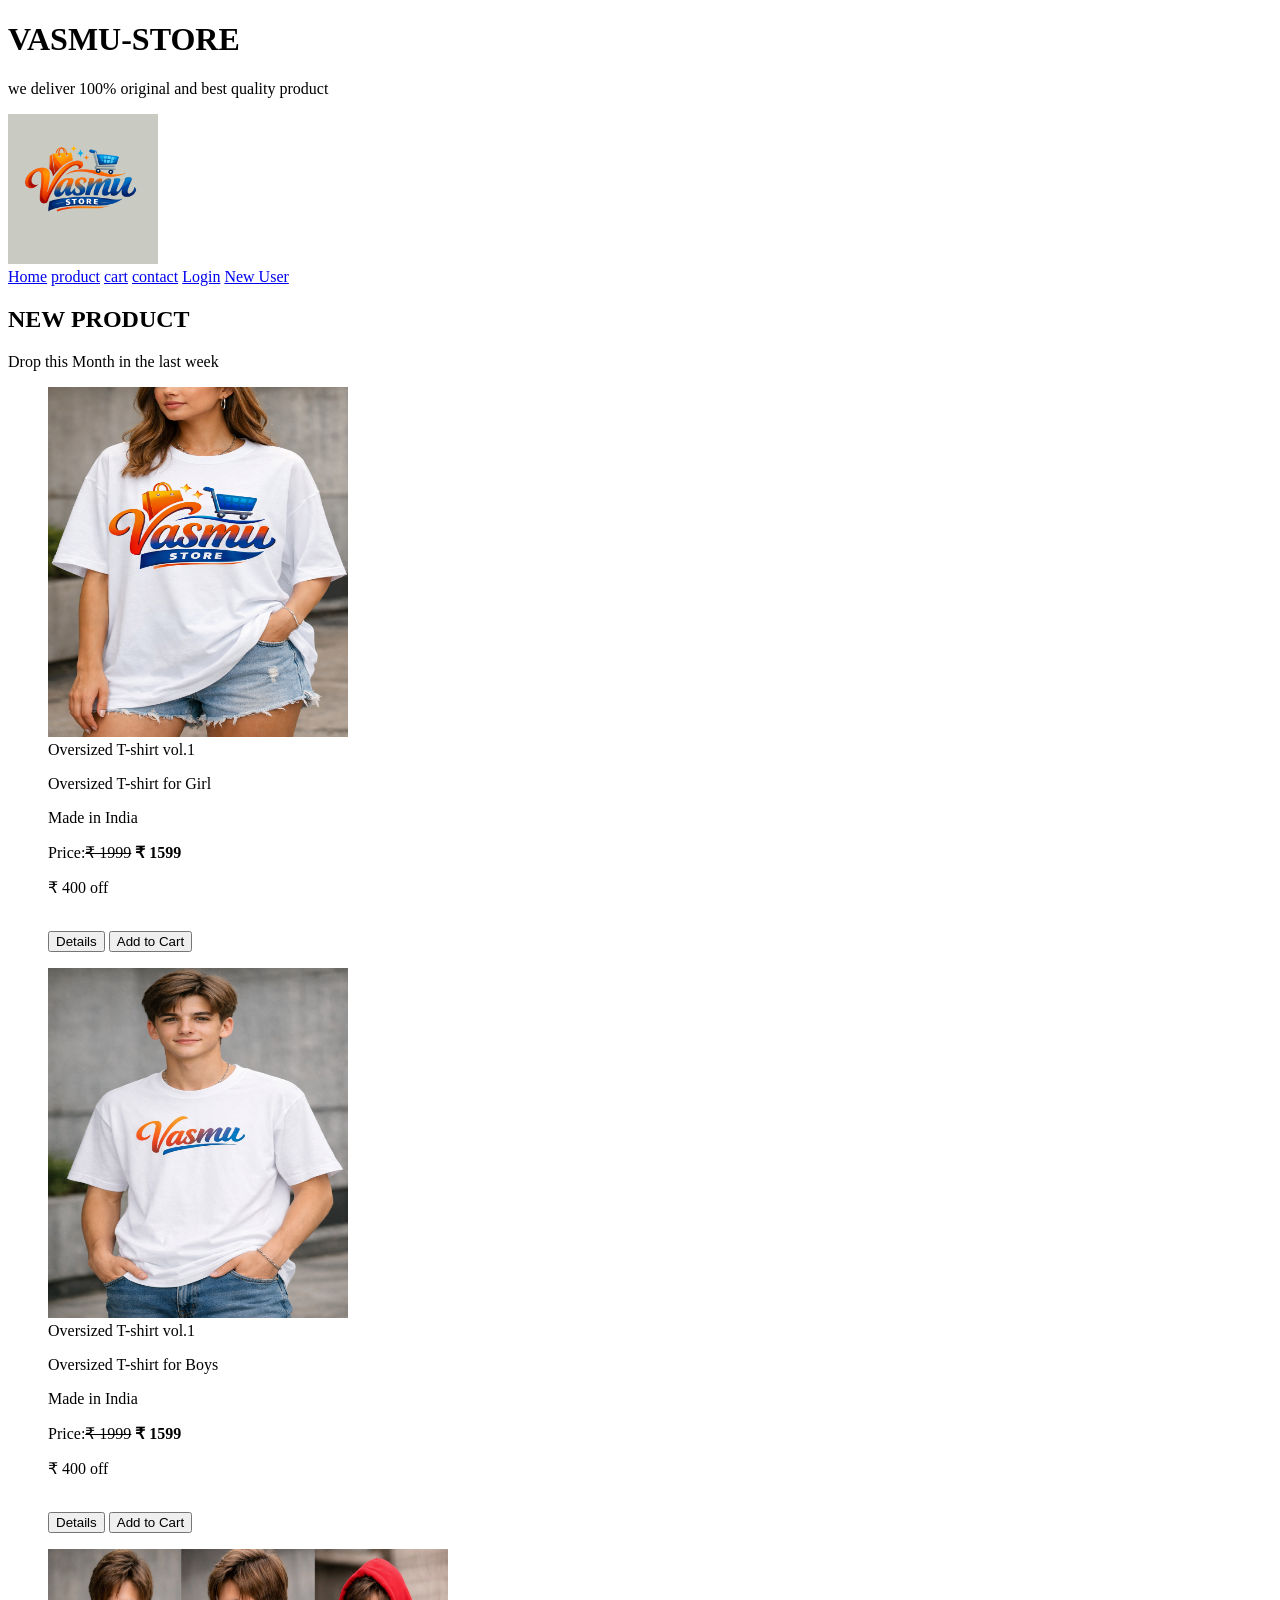
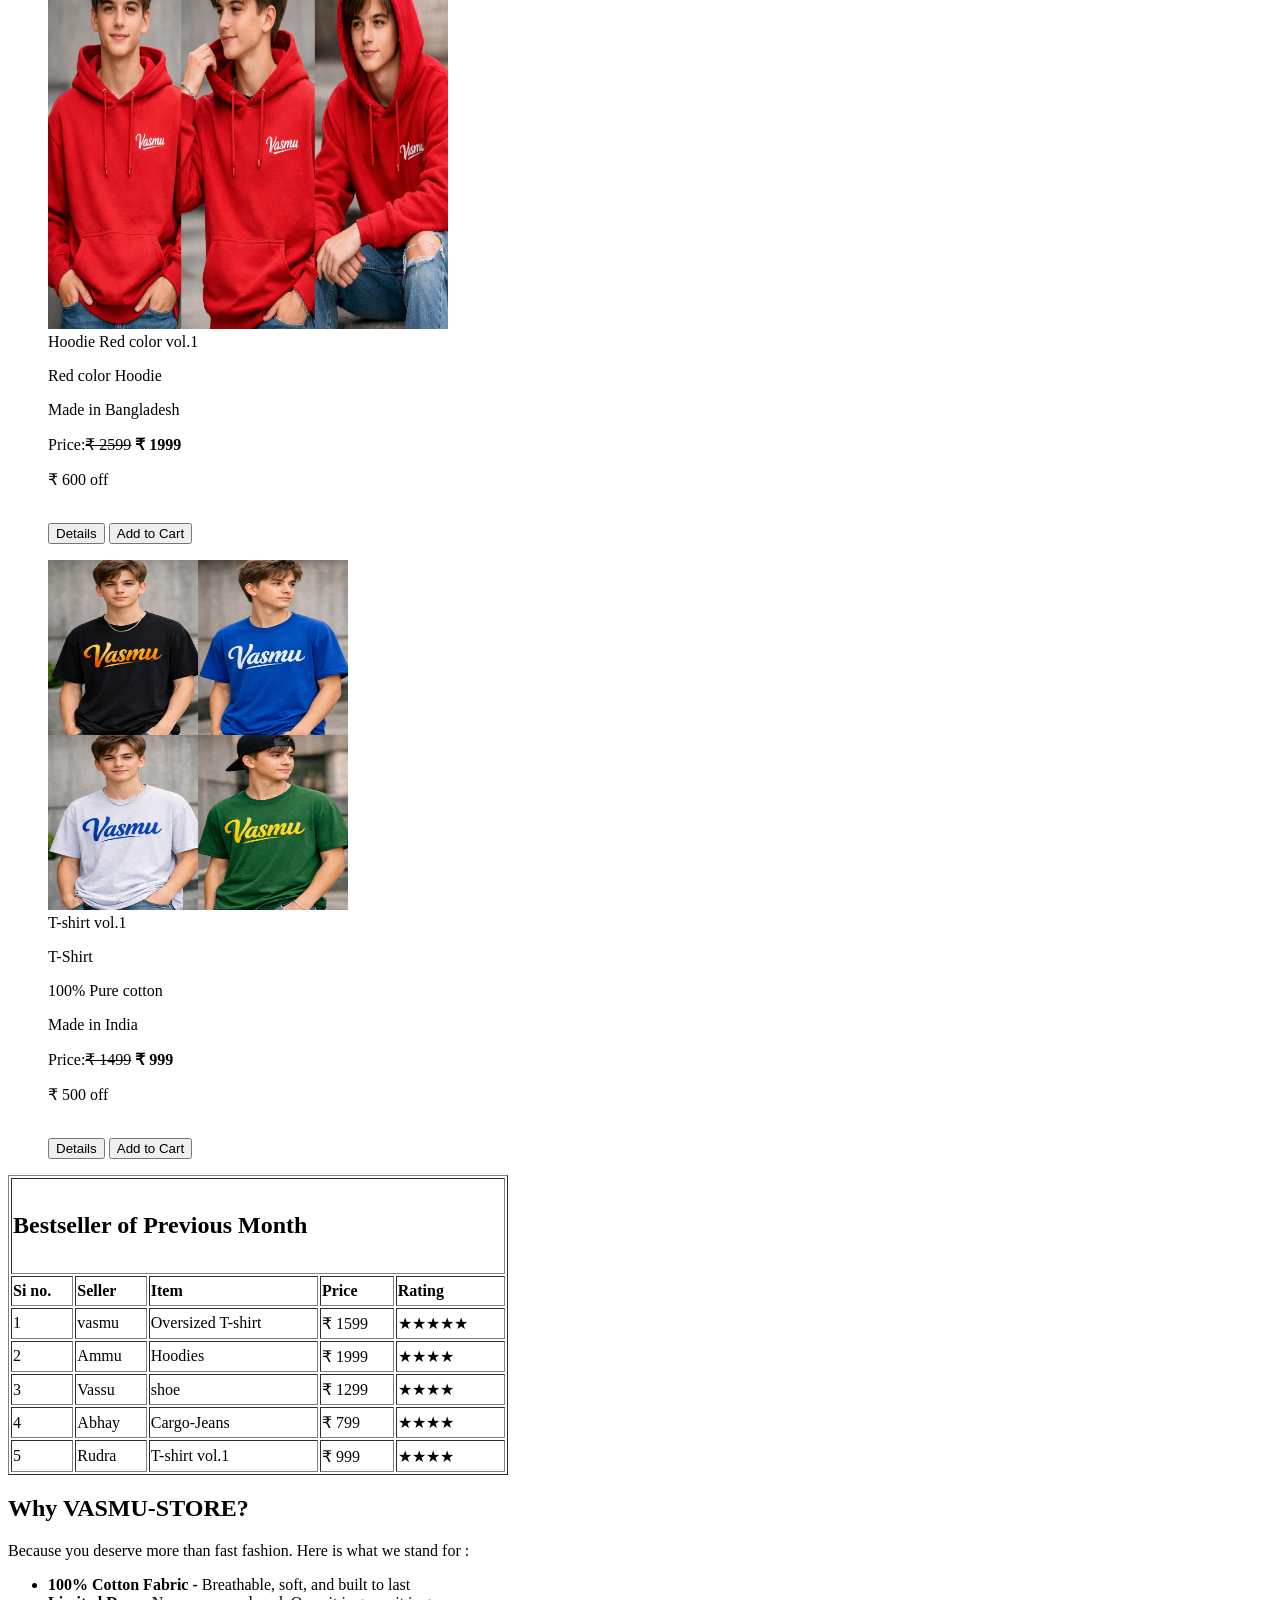
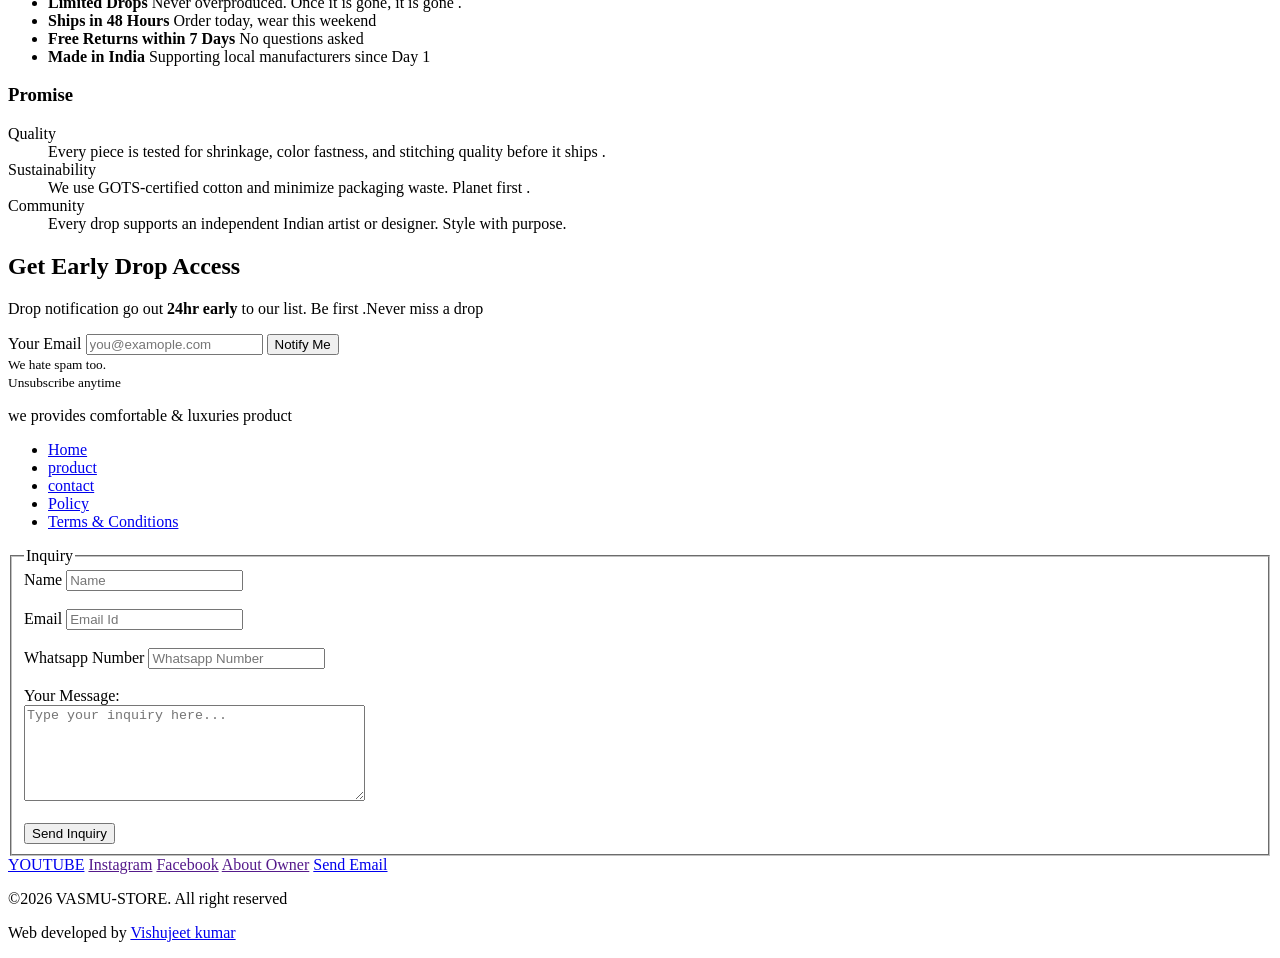
==== index.html @ ea64dfce "updated" ====
<!DOCTYPE html>
<html lang="en">

<head>
    <meta charset="UTF-8">
    <meta name="viewport" content="width=device-width, initial-scale=1.0">
    <title>VASMU-STORE </title>
</head>

<body>

    <!--------Header---------->


    <header>

        <h1>VASMU-STORE</h1>
        <p>we deliver 100% original and best quality product</p>
        <img src="image/logo.png" style="width: 150xp; height: 150px; background-color: rgb(201, 203, 195);">
        <div>

            <!----navigation---->
            <nav>
                <a href="#home">Home</a>
                <a href="#product">product</a>
                <a href="cart.html">cart</a>
                <a href="contactUs.html">contact</a>
                <a href="login.html">Login</a>
                <a href="create-account.html">New User</a>

            </nav>
        </div>


    </header>

    <!---------main content-------->

    <main id="product">
        <section>
            <h2>
                NEW PRODUCT
            </h2>
            <p>Drop this Month in the last week</p>

            <!------product1--------->
            <article>
                <figure>
                    <img src="image/Oversized T-shirt for Girl.png" style="width: 300px; height: 350px;"
                        alt="Oversized T-shirt for Girl">
                    <figcaption> Oversized T-shirt vol.1 </figcaption>
                    <p>Oversized T-shirt for Girl</p>
                    <p>Made in India</p>
                    <p>Price:<del>&#8377 1999</del> <strong>&#8377 1599</strong> </p>
                    <p>&#8377 400 off</p>
                    <br>
                    <a href="product.html"><button> Details</button></a>
                    <button>Add to Cart</button>
                </figure>
            </article>

            <!------product2--------->

            <article>
                <figure>
                    <img src="image/Oversized T-shirt Boys.png" style="width: 300px; height: 350px;"
                        alt="Oversized T-shirt for Boy">
                    <figcaption> Oversized T-shirt vol.1 </figcaption>
                    <p>Oversized T-shirt for Boys</p>
                    <p>Made in India</p>
                    <p>Price:<del>&#8377 1999</del> <strong>&#8377 1599</strong> </p>
                    <p>&#8377 400 off</p>
                    <br>
                    <a href="product2.html"><button> Details</button></a>
                    <button>Add to Cart</button>
                </figure>
            </article>

            <!------product3--------->
            <article>
                <figure>
                    <img src="image/Red color hoodie.png" style="width: 400px; height: 380px;" alt="Red color Hoodie">
                    <figcaption> Hoodie Red color vol.1 </figcaption>
                    <p>Red color Hoodie </p>
                    <p>Made in Bangladesh</p>
                    <p>Price:<del>&#8377 2599</del> <strong>&#8377 1999</strong> </p>
                    <p>&#8377 600 off</p>
                    <br>
                    <a href="product3.html"><button> Details</button></a>
                    <button>Add to Cart</button>
                </figure>
            </article>

            <!------product4--------->
            <article>
                <figure>
                    <img src="image/T-shirt.png" style="width: 300px; height: 350px;"
                        alt="T-shirt for bouys in multi colors">
                    <figcaption> T-shirt vol.1 </figcaption>
                    <p>T-Shirt</p>
                    <p>100% Pure cotton</p>
                    <p>Made in India</p>

                    <p>Price:<del>&#8377 1499</del> <strong>&#8377 999</strong> </p>
                    <p>&#8377 500 off</p>
                    <br>
                    <a href="product4.html"><button> Details</button></a>
                    <button>Add to Cart</button>
                </figure>
            </article>

        </section>
        <!--------Bestseller------------>
        <section>
            <style>
                BORDER {
                    border: 2px solid rgb(181, 3, 3);
                }

                BORDER-COLOR {
                    border: 2px solid red;
                }

                BORDER-WIDTH {
                    border: 5px solid black;
                }

                BORDER-STYLE {
                    border: 5px dotted black;
                }

                BORDER-RADIUS {
                    border-radius: 10px;
                }

                BORDER-TOP {
                    border-top: 5px solid rgb(157, 29, 29);
                }

                BORDER-BOTTOM {
                    border-bottom: 5px solid rgb(157, 29, 29);
                }

                BORDER-LEFT {
                    border-left: 5px solid rgb(157, 29, 29);
                }

                BORDER-RIGHT {
                    border-right: 5px solid rgb(157, 29, 29);
                }

                BORDER-COLLAPSE {
                    border-collapse: collapse;
                }

                border-spacing {
                    border-spacing: 10px;
                }
            </style>
            <table BORDER="1" COLOR="BLUE" WIDTH="500" HEIGHT="300" BORDER-COLLAPSE="collapse">

                <tr>
                    <td colspan="5">
                        <h2>Bestseller of Previous Month</h2>
                    </td>
                </tr>
                <tr style=" font-weight: bolder;">
                    <td>Si no.</td>
                    <td>Seller</td>
                    <td>Item</td>
                    <td>Price</td>
                    <td>Rating</td>
                </tr>
                <tr>
                    <td>1</td>
                    <td>vasmu</td>
                    <td>Oversized T-shirt</td>
                    <td>&#8377 1599</td>
                    <td>&#9733&#9733&#9733&#9733&#9733</td>
                </tr>
                <tr>
                    <td>2</td>
                    <td>Ammu</td>
                    <td>Hoodies</td>
                    <td>&#8377 1999</td>
                    <td>&#9733&#9733&#9733&#9733</td>
                </tr>
                <tr>
                    <td>3</td>
                    <td>Vassu</td>
                    <td>shoe</td>
                    <td>&#8377 1299</td>
                    <td>&#9733&#9733&#9733&#9733</td>
                </tr>
                <tr>
                    <td>4</td>
                    <td>Abhay</td>
                    <td>Cargo-Jeans</td>
                    <td>&#8377 799</td>
                    <td>&#9733&#9733&#9733&#9733</td>
                </tr>
                <tr>
                    <td>5</td>
                    <td>Rudra</td>
                    <td>T-shirt vol.1</td>
                    <td>&#8377 999</td>
                    <td>&#9733&#9733&#9733&#9733</td>
                </tr>
            </table>

        </section>

        <!-------why vasmu store------->

        <section>
            <h2>Why VASMU-STORE?</h2>
            <p>Because you deserve more than fast fashion. Here is what we stand for :</p>
            <ul>
                <li><strong>100% Cotton Fabric - </strong> Breathable, soft, and built to last</li>
                <li><strong>Limited Drops </strong> Never overproduced. Once it is gone, it is gone .</li>
                <li><strong>Ships in 48 Hours </strong> Order today, wear this weekend</li>
                <li><strong>Free Returns within 7 Days </strong> No questions asked</li>
                <li><strong>Made in India </strong> Supporting local manufacturers since Day 1</li>
            </ul>


        </section>

        <!--------promise-------->

        <section>
            <H3>Promise</H3>
            <dl>

                <dt>Quality</dt>
                <dd>Every piece is tested for shrinkage, color fastness, and stitching quality before it ships .</dd>

                <dt>Sustainability</dt>
                <dd>We use GOTS-certified cotton and minimize packaging waste. Planet first .</dd>

                <dt>Community</dt>
                <dd>Every drop supports an independent Indian artist or designer. Style with purpose.</dd>
            </dl>
        </section>

        <!-------Early DROp Access------->

        <section>
            <h2>Get Early Drop Access</h2>
            <p>Drop notification go out <strong>24hr early </strong> to our list. Be first .Never miss a drop</p>
            <form>
                <label for="email">Your Email</label>
                <input type="email" id="email" placeholder="you@examople.com">
                <button>Notify Me</button>
                <br>
                <small>We hate spam too.</small>
                <br>
                <small>Unsubscribe anytime</small>
                <p>
                    we provides comfortable & luxuries product
                </p>
            </form>
        </section>

    </main>

    <!-------Footer--------->


    <footer>

        <ul>
            <li><a href="#home">Home</li>
            <li><a href="#product">product</li>
            <li><a href="contactUs.html">contact</li>
            <li><a href="policy.html"> Policy</a></li>
            <li><a href="Terms&Conditions.html"> Terms & Conditions </a></li>
        </ul>

        <!--------inqury---------->
        <form id="contact">
            <fieldset>
                <legend>Inquiry</legend>
                <!-----Name------>
                <label for="Name">Name</label>
                <input type="text" id="Name" placeholder="Name">
                <br>
                <br>
                <!--------Email------>
                <label for="email">Email</label>
                <input type="email" id="email" placeholder="Email Id">
                <br><br>
                <!------whatsapp-Number------>
                <label for="number">Whatsapp Number</label>
                <input type="number" id="number" placeholder="Whatsapp Number">
                <br><br>
                <!-- Message field -->
                <label for="message">Your Message:</label><br>
                <textarea id="message" name="message" rows="6" cols="40" placeholder="Type your inquiry here..."
                    required></textarea><br><br>

                <!-- Submit button -->
                <button type="submit">Send Inquiry</button>
            </fieldset>
        </form>

        <!--------Contact---------->
        <nav>

            <a href="https://www.youtube.com/@vishutube">YOUTUBE</a>
            <a href="">Instagram</a>
            <a href="">Facebook</a>
            <a href="">About Owner</a>
            <a href="vishujeetkumar@proton.me">Send Email</a>
        </nav>
        <p>&copy;2026 VASMU-STORE. All right reserved</p>
        <p>Web developed by <a href="https://www.vishujeetkumar.free.nf">Vishujeet kumar</a></p>

    </footer>
    </footer>


</body>

</html>
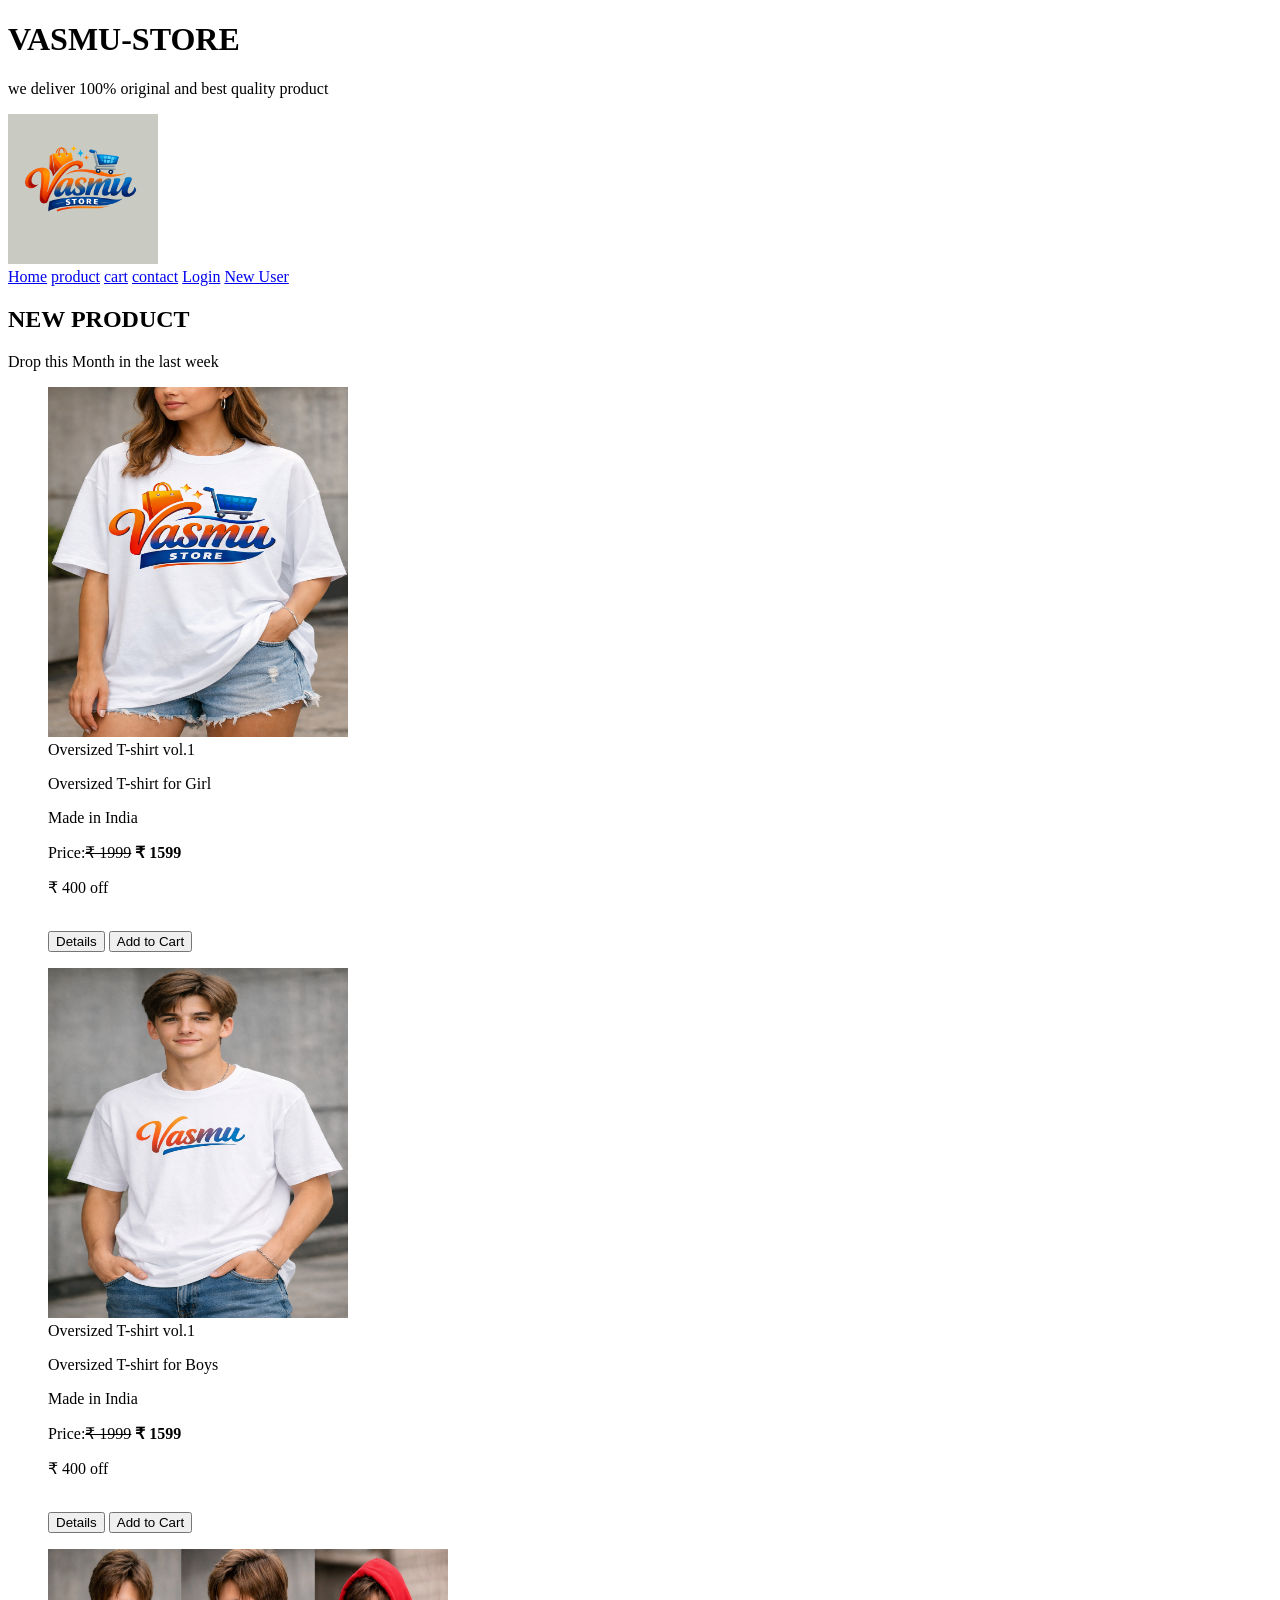
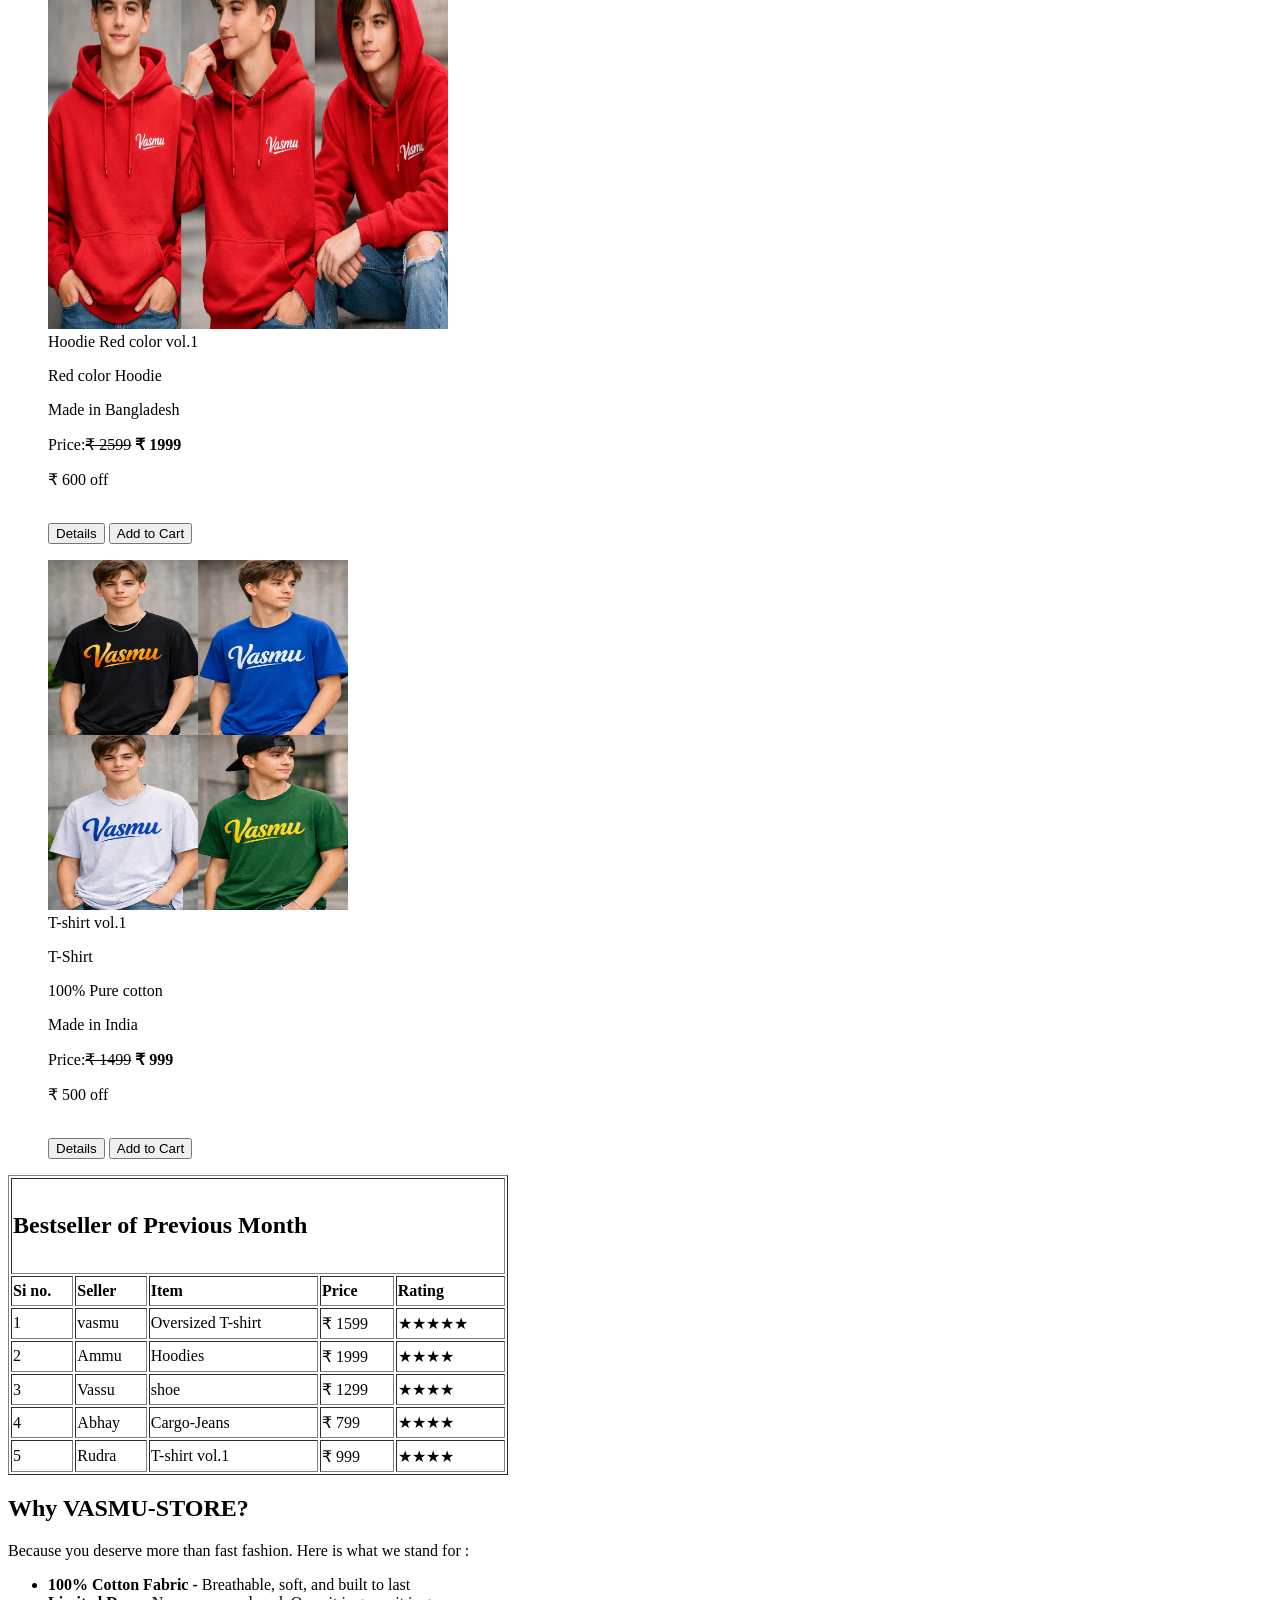
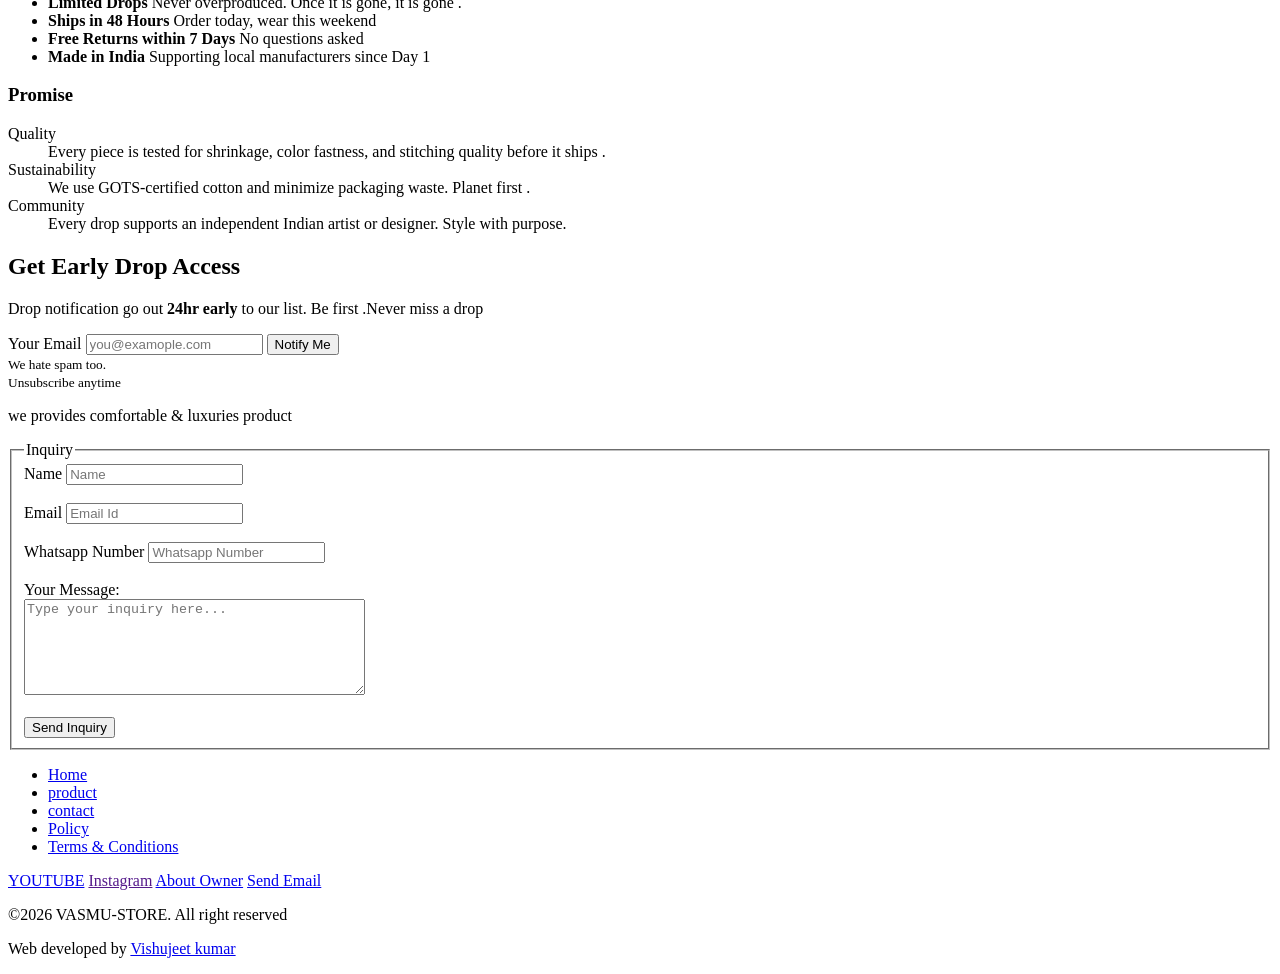
==== commit 8854ac11: "Add files via upload" ====
--- a/index.html
+++ b/index.html
@@ -5,6 +5,8 @@
     <meta charset="UTF-8">
     <meta name="viewport" content="width=device-width, initial-scale=1.0">
     <title>VASMU-STORE </title>
+       <link rel="icon" href="image/icon.png" type="image/png">
+
 </head>
 
 <body>
@@ -15,7 +17,7 @@
     <header>
 
         <h1>VASMU-STORE</h1>
-        <p>we deliver 100% original and best quality product</p>
+        <p class="sub">we deliver 100% original and best quality product</p>
         <img src="image/logo.png" style="width: 150xp; height: 150px; background-color: rgb(201, 203, 195);">
         <div>
 
@@ -33,7 +35,7 @@
 
 
     </header>
-
+<link rel="stylesheet" href="style.css">
     <!---------main content-------->
 
     <main id="product">
@@ -269,14 +271,7 @@
 
     <footer>
 
-        <ul>
-            <li><a href="#home">Home</li>
-            <li><a href="#product">product</li>
-            <li><a href="contactUs.html">contact</li>
-            <li><a href="policy.html"> Policy</a></li>
-            <li><a href="Terms&Conditions.html"> Terms & Conditions </a></li>
-        </ul>
-
+       
         <!--------inqury---------->
         <form id="contact">
             <fieldset>
@@ -305,14 +300,24 @@
         </form>
 
         <!--------Contact---------->
+         <ul>
+            <li><a href="#home">Home</li>
+            <li><a href="#product">product</li>
+            <li><a href="contactUs.html">contact</li>
+            <li><a href="policy.html"> Policy</a></li>
+            <li><a href="Terms&Conditions.html"> Terms & Conditions </a></li>
+        </ul>
+
+
         <nav>
 
             <a href="https://www.youtube.com/@vishutube">YOUTUBE</a>
             <a href="">Instagram</a>
-            <a href="">Facebook</a>
-            <a href="">About Owner</a>
+            <a href="href="">About Owner</a>
             <a href="vishujeetkumar@proton.me">Send Email</a>
         </nav>
+
+        
         <p>&copy;2026 VASMU-STORE. All right reserved</p>
         <p>Web developed by <a href="https://www.vishujeetkumar.free.nf">Vishujeet kumar</a></p>
 
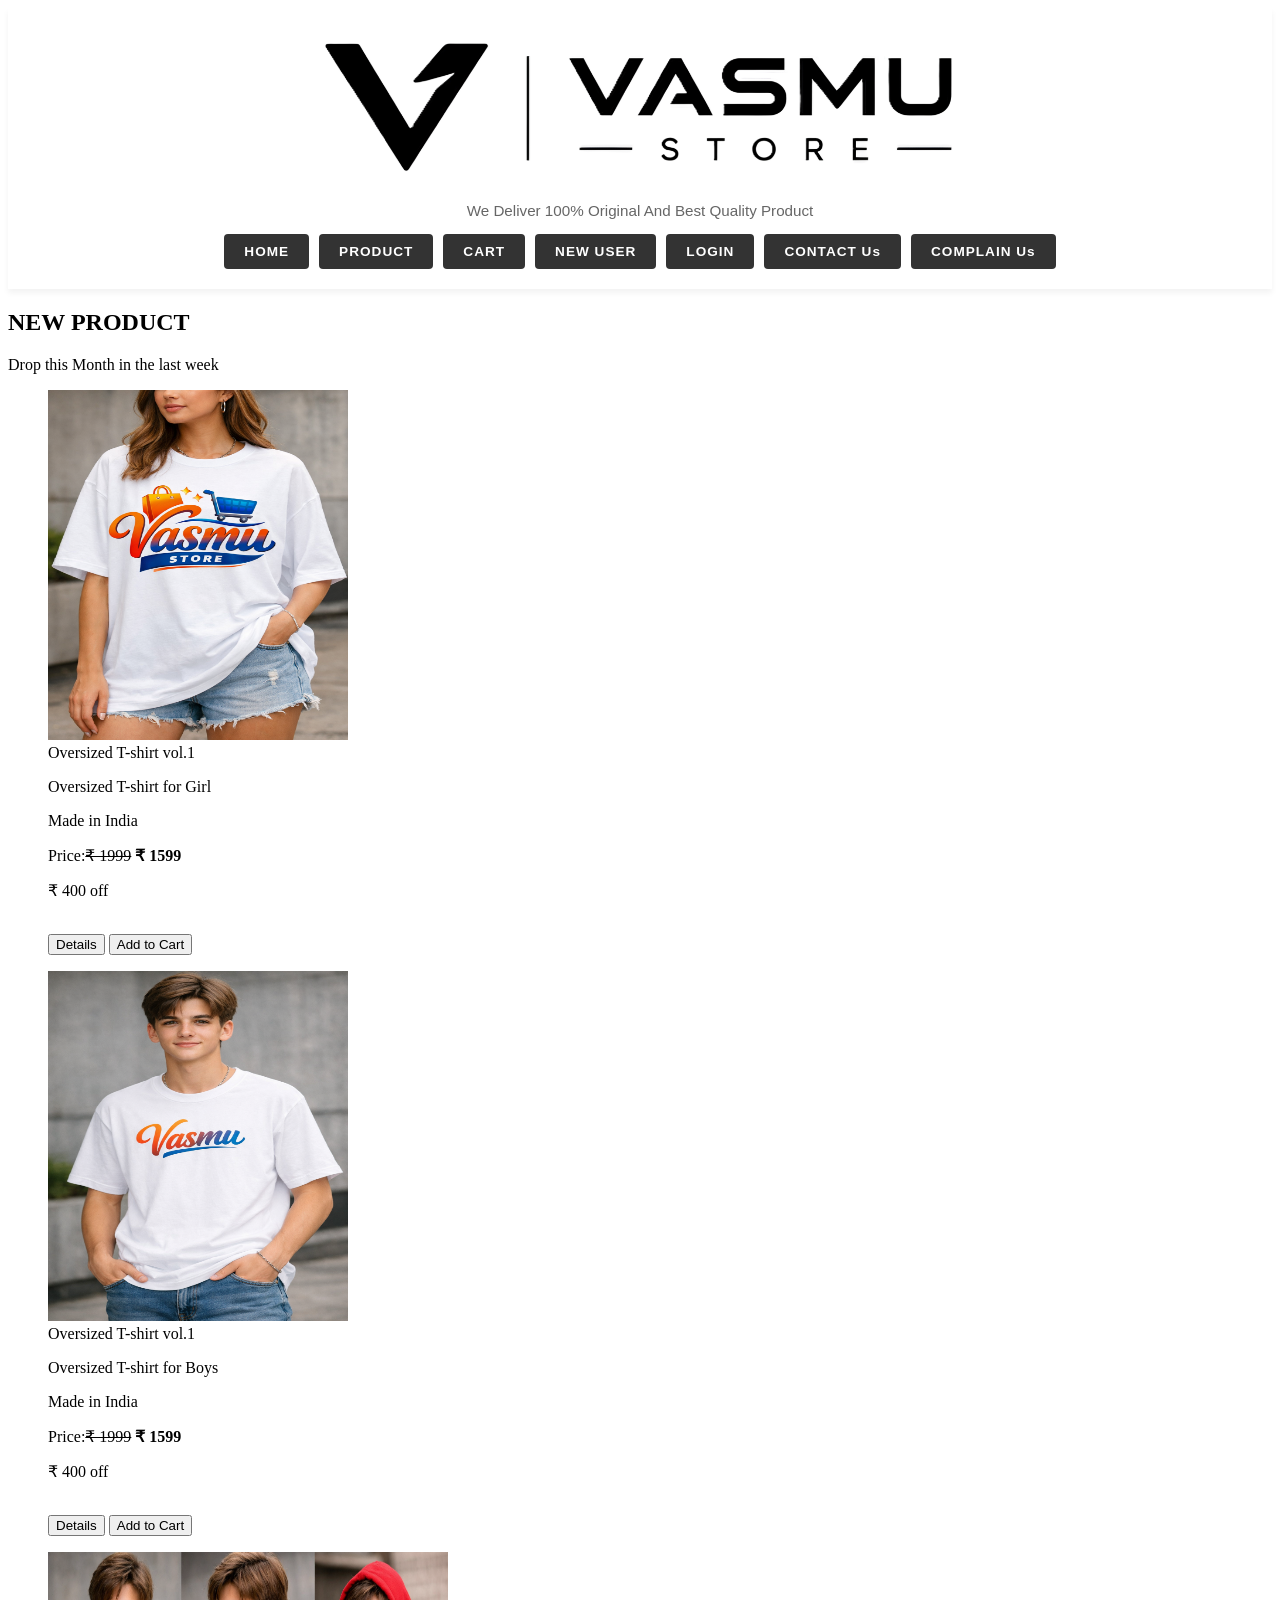
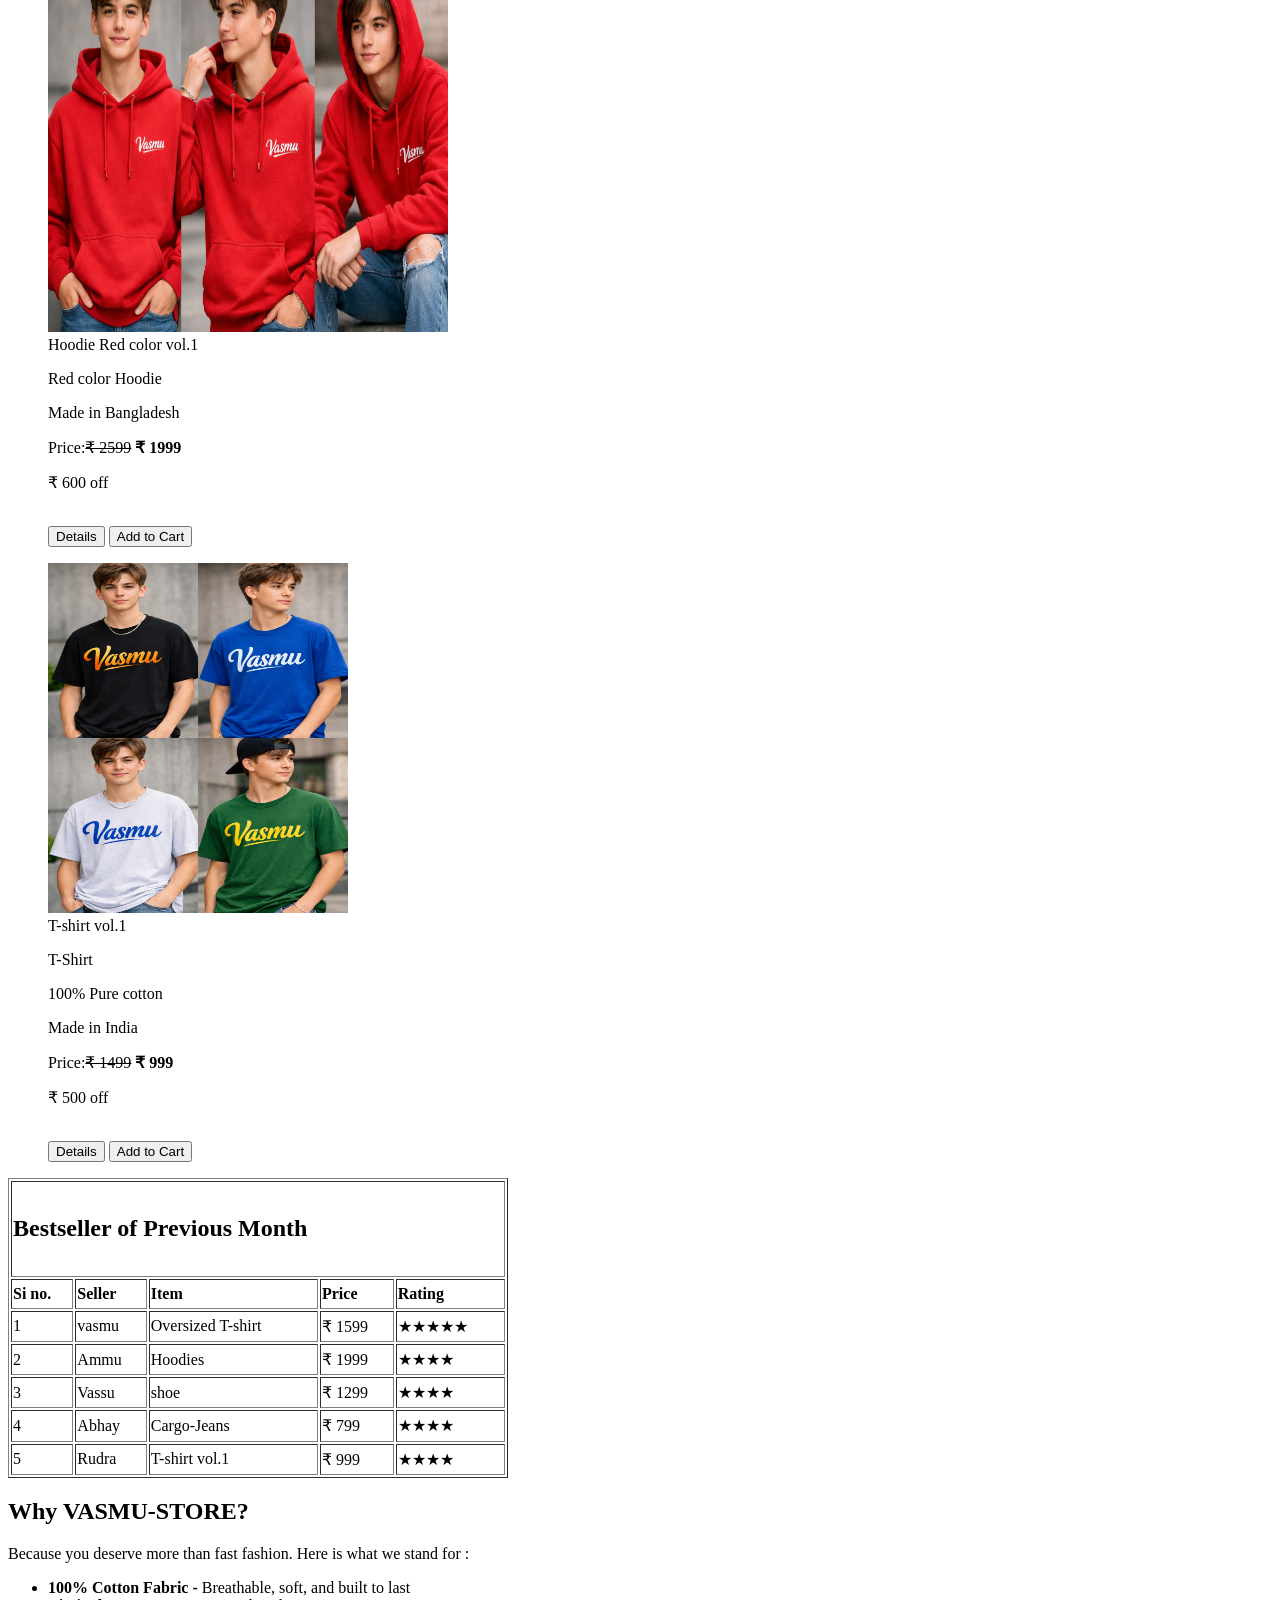
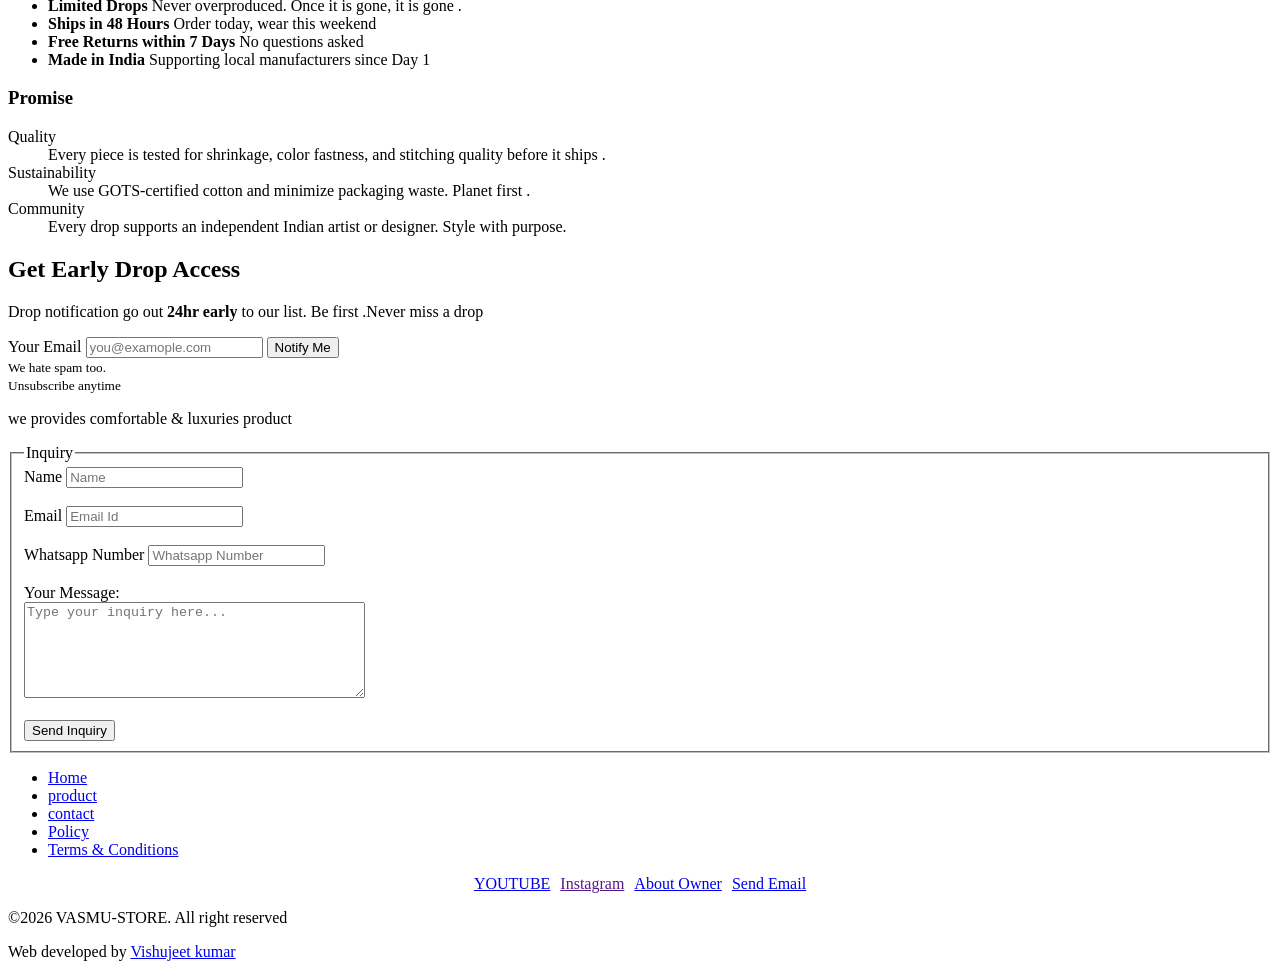
==== commit c1f58449: "update  added CSS for header, FAQs, icon and other minor update" ====
--- a/index.html
+++ b/index.html
@@ -5,37 +5,34 @@
     <meta charset="UTF-8">
     <meta name="viewport" content="width=device-width, initial-scale=1.0">
     <title>VASMU-STORE </title>
-       <link rel="icon" href="image/icon.png" type="image/png">
+    <link rel="icon" href="image/icon.png" type="image/png">
 
 </head>
 
 <body>
 
     <!--------Header---------->
-
-
     <header>
-
-        <h1>VASMU-STORE</h1>
-        <p class="sub">we deliver 100% original and best quality product</p>
+        <link rel="stylesheet" href="index.css">
         <img src="image/logo.png" style="width: 150xp; height: 150px; background-color: rgb(201, 203, 195);">
+        <p>we deliver 100% original and best quality product</p>
         <div>
 
             <!----navigation---->
             <nav>
-                <a href="#home">Home</a>
-                <a href="#product">product</a>
-                <a href="cart.html">cart</a>
-                <a href="contactUs.html">contact</a>
-                <a href="login.html">Login</a>
-                <a href="create-account.html">New User</a>
-
+                <button><a href="index.html">HOME</a></button>
+                <button><a href="index.html#product">PRODUCT</a></button>
+                <button><a href="cart.html">CART</a></button>
+                <button><a href="create-account.html">NEW USER</a></button>
+                <button><a href="login.html">LOGIN</a></button>
+                <button><a href="contactUs.html">CONTACT Us</a></button>
+                <button><a href="complain.html">COMPLAIN Us</a></button>
             </nav>
+
         </div>
 
 
     </header>
-<link rel="stylesheet" href="style.css">
     <!---------main content-------->
 
     <main id="product">
@@ -271,7 +268,7 @@
 
     <footer>
 
-       
+
         <!--------inqury---------->
         <form id="contact">
             <fieldset>
@@ -300,7 +297,7 @@
         </form>
 
         <!--------Contact---------->
-         <ul>
+        <ul>
             <li><a href="#home">Home</li>
             <li><a href="#product">product</li>
             <li><a href="contactUs.html">contact</li>
@@ -314,10 +311,10 @@
             <a href="https://www.youtube.com/@vishutube">YOUTUBE</a>
             <a href="">Instagram</a>
             <a href="href="">About Owner</a>
-            <a href="vishujeetkumar@proton.me">Send Email</a>
+            <a href=" vishujeetkumar@proton.me">Send Email</a>
         </nav>
 
-        
+
         <p>&copy;2026 VASMU-STORE. All right reserved</p>
         <p>Web developed by <a href="https://www.vishujeetkumar.free.nf">Vishujeet kumar</a></p>
 
@@ -327,4 +324,4 @@
 
 </body>
 
-</html>
+</html>
--- a/index.css
+++ b/index.css
@@ -0,0 +1,65 @@
+/* General Header Styles */
+header {
+    background-color: #ffffff;
+    text-align: center;
+    padding: 20px 10px;
+    box-shadow: 0 4px 6px rgba(0, 0, 0, 0.05);
+    font-family: 'Segoe UI', Tahoma, Geneva, Verdana, sans-serif;
+}
+
+header h1 {
+    margin: 10px 0 5px 0;
+    color: #222222;
+    font-size: 2.5rem;
+    letter-spacing: 2px;
+}
+
+header p {
+    margin: 0 0 15px 0;
+    color: #666666;
+    font-size: 0.95rem;
+    text-transform: capitalize;
+}
+
+header img {
+    border-radius: 6%;
+    object-fit: cover;
+    margin-bottom: 20px;
+}
+
+/* Navigation Container */
+nav {
+    display: flex;
+    justify-content: center;
+    flex-wrap: wrap;
+    gap: 10px;
+    margin-top: 15px;
+}
+
+/* Navigation Buttons */
+nav button {
+    background-color: #333333;
+    border: none;
+    border-radius: 4px;
+    padding: 0; /* Clear padding so link handles the click area */
+    transition: background-color 0.3s ease, transform 0.1s ease;
+}
+
+nav button:hover {
+    background-color: #007bff; /* Changes to blue on hover */
+}
+
+nav button:active {
+    transform: scale(0.95);
+}
+
+/* Links inside Buttons */
+nav button a {
+    display: inline-block;
+    color: #ffffff;
+    text-decoration: none;
+    font-weight: 600;
+    font-size: 0.85rem;
+    padding: 10px 20px;
+    letter-spacing: 1px;
+}
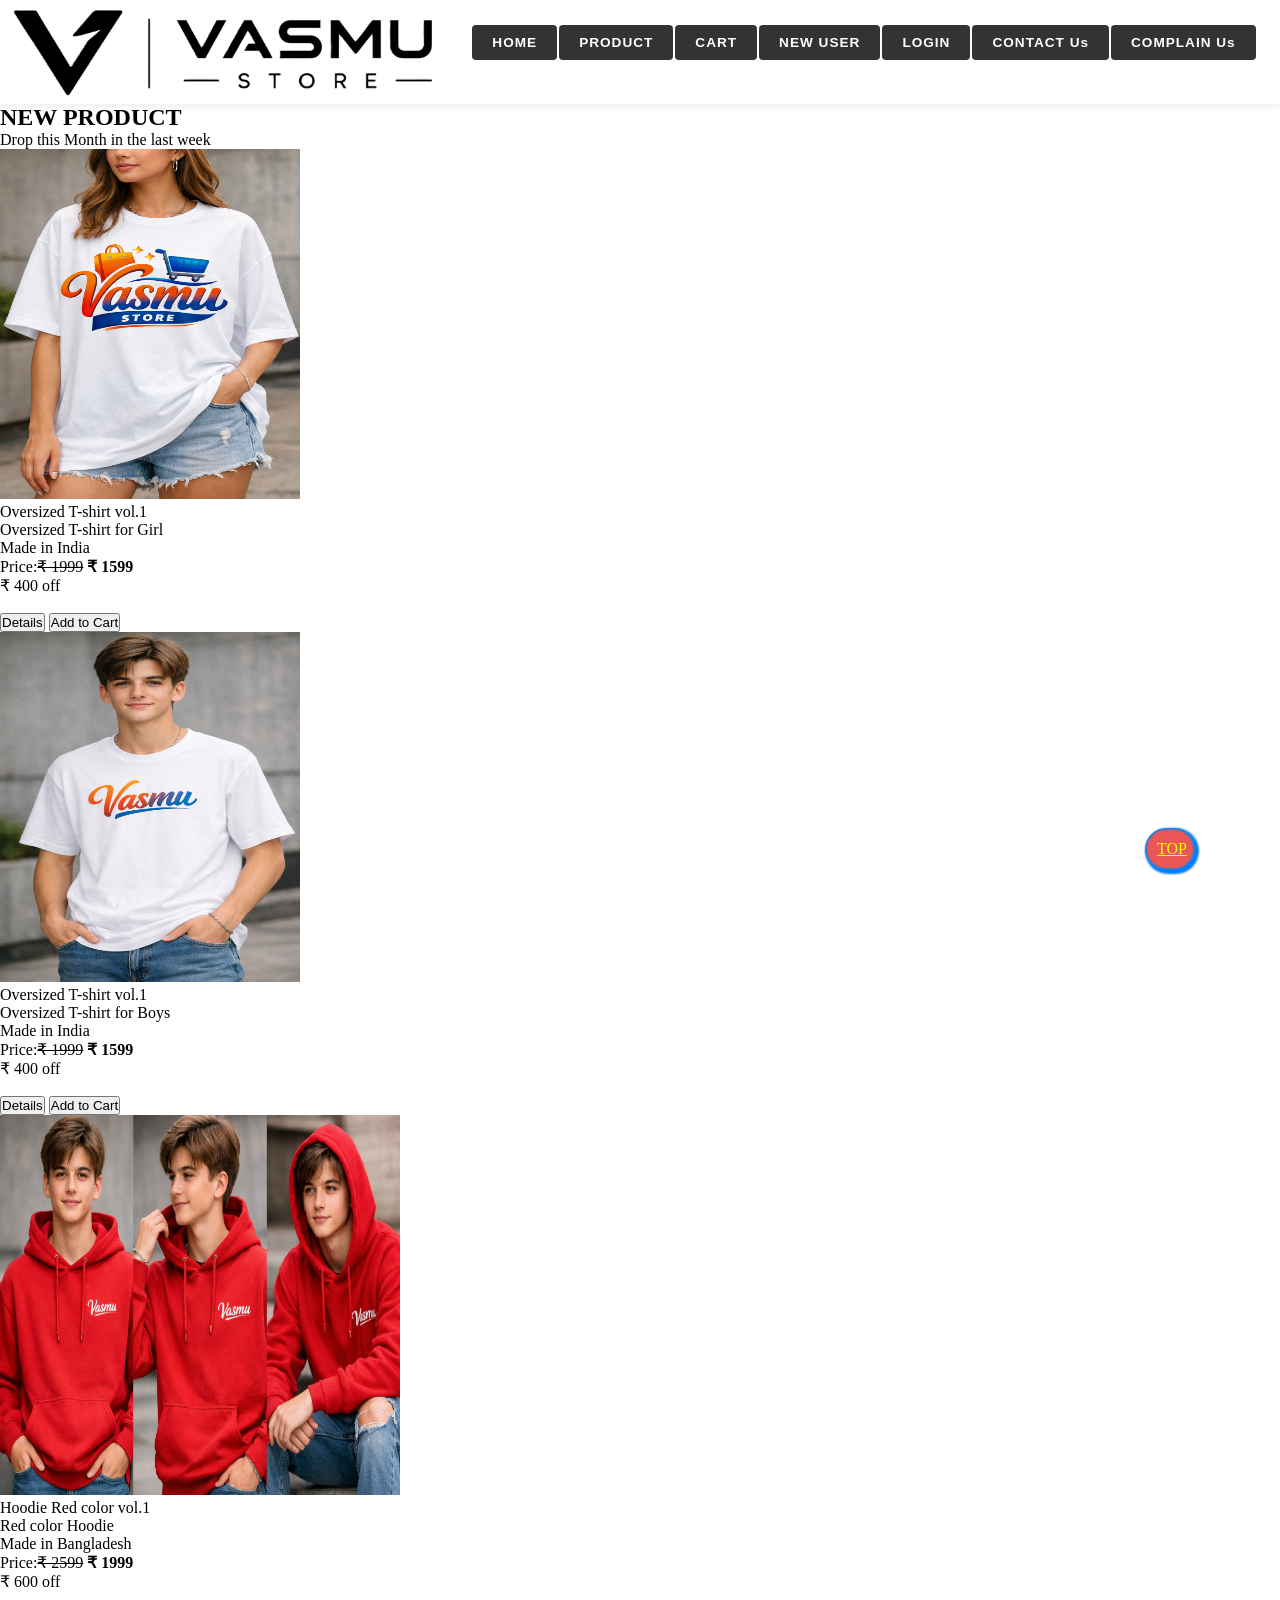
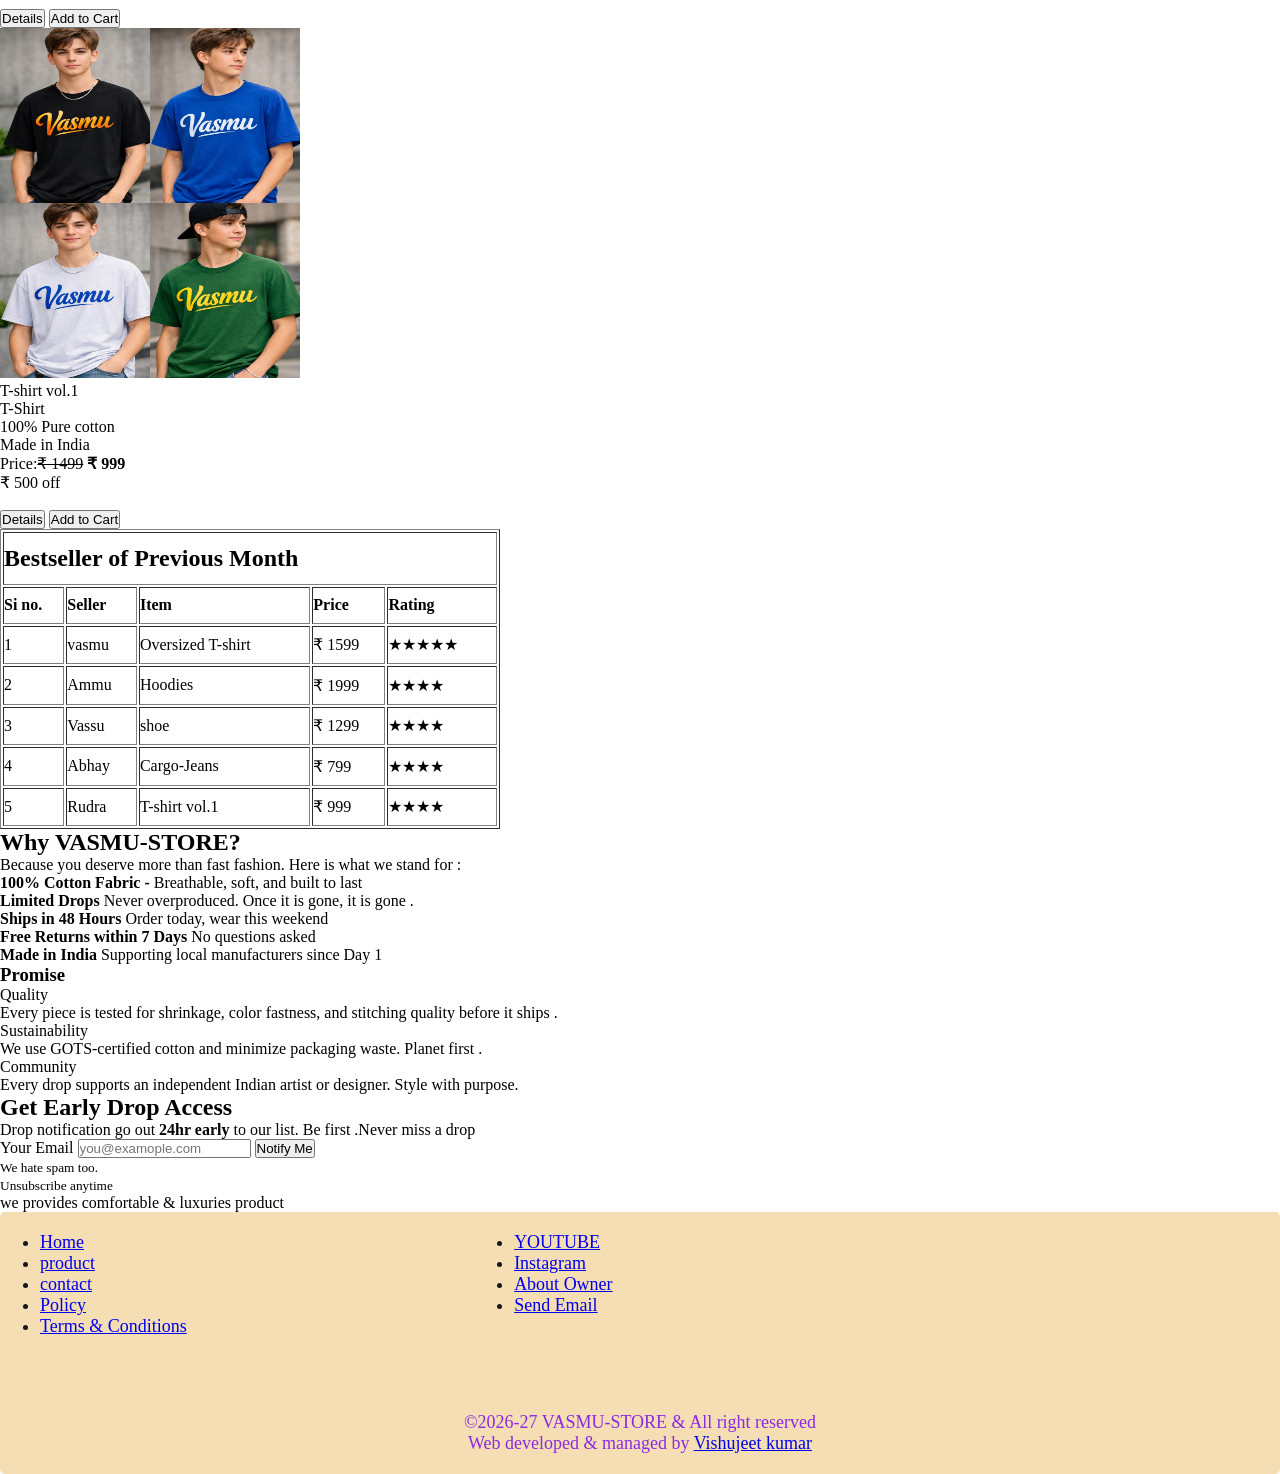
==== commit a6d1c458: "major updaate 1.1" ====
--- a/index.html
+++ b/index.html
@@ -6,18 +6,18 @@
     <meta name="viewport" content="width=device-width, initial-scale=1.0">
     <title>VASMU-STORE </title>
     <link rel="icon" href="image/icon.png" type="image/png">
+    <link rel="stylesheet" href="index.css">
 
 </head>
 
 <body>
 
     <!--------Header---------->
-    <header>
-        <link rel="stylesheet" href="index.css">
-        <img src="image/logo.png" style="width: 150xp; height: 150px; background-color: rgb(201, 203, 195);">
-        <p>we deliver 100% original and best quality product</p>
+    <header id="topbutton">
         <div>
-
+            <a href="index.html"><img src="image/logo.png"  style="width: 100xp; height: 100px; background-color: rgb(201, 203, 195);"></a>
+        </div>
+        <div>
             <!----navigation---->
             <nav>
                 <button><a href="index.html">HOME</a></button>
@@ -31,8 +31,9 @@
 
         </div>
 
-
     </header>
+
+    <a href="#topbutton" id="Top">TOP</a>
     <!---------main content-------->
 
     <main id="product">
@@ -260,67 +261,35 @@
                 </p>
             </form>
         </section>
-
-    </main>
-
-    <!-------Footer--------->
-
-
-    <footer>
-
-
-        <!--------inqury---------->
-        <form id="contact">
-            <fieldset>
-                <legend>Inquiry</legend>
-                <!-----Name------>
-                <label for="Name">Name</label>
-                <input type="text" id="Name" placeholder="Name">
-                <br>
-                <br>
-                <!--------Email------>
-                <label for="email">Email</label>
-                <input type="email" id="email" placeholder="Email Id">
-                <br><br>
-                <!------whatsapp-Number------>
-                <label for="number">Whatsapp Number</label>
-                <input type="number" id="number" placeholder="Whatsapp Number">
-                <br><br>
-                <!-- Message field -->
-                <label for="message">Your Message:</label><br>
-                <textarea id="message" name="message" rows="6" cols="40" placeholder="Type your inquiry here..."
-                    required></textarea><br><br>
-
-                <!-- Submit button -->
-                <button type="submit">Send Inquiry</button>
-            </fieldset>
-        </form>
-
-        <!--------Contact---------->
-        <ul>
-            <li><a href="#home">Home</li>
-            <li><a href="#product">product</li>
-            <li><a href="contactUs.html">contact</li>
-            <li><a href="policy.html"> Policy</a></li>
-            <li><a href="Terms&Conditions.html"> Terms & Conditions </a></li>
-        </ul>
-
-
-        <nav>
-
-            <a href="https://www.youtube.com/@vishutube">YOUTUBE</a>
-            <a href="">Instagram</a>
-            <a href="href="">About Owner</a>
-            <a href=" vishujeetkumar@proton.me">Send Email</a>
-        </nav>
-
-
-        <p>&copy;2026 VASMU-STORE. All right reserved</p>
-        <p>Web developed by <a href="https://www.vishujeetkumar.free.nf">Vishujeet kumar</a></p>
-
-    </footer>
-    </footer>
-
+        <!-------Footer--------->
+        <footer>
+
+            <!--------Contact---------->
+            <div id="nav1">
+                <ul>
+                    <li><a href="#home">Home</a></li>
+                    <li><a href="#product">product</a></li>
+                    <li><a href="contactUs.html">contact</a></li>
+                    <li><a href="policy.html"> Policy</a></li>
+                    <li><a href="Terms&Conditions.html"> Terms & Conditions </a></li>
+                </ul>
+                <ul>
+                    <li><a href="https://www.youtube.com/@vishutube">YOUTUBE</a></li>
+                    <li><a href="https://www.instagram.com/vishujeet_patel">Instagram</a></li>
+                    <li><a href="https://vishujeetkumar.free.nf">About Owner</a></li>
+                    <li><a href="mailto:vishujeetkumar@proton.me">Send Email</a></li>
+                </ul>
+                <iframe
+                    src="https://www.google.com/maps/embed?pb=!1m14!1m12!1m3!1d214.85178057885264!2d85.27866965842811!3d25.31454397781907!2m3!1f0!2f0!3f0!3m2!1i1024!2i768!4f13.1!5e1!3m2!1sen!2sin!4v1784896664676!5m2!1sen!2sin"
+                    width="300" height="180" style="border:0;" allowfullscreen="" loading="lazy"
+                    referrerpolicy="strict-origin-when-cross-origin">Address:- Nalanda,Bihar</iframe>
+
+            </div>
+            <div id="copyright">
+                <p>&copy;2026-27 VASMU-STORE & All right reserved</p>
+                <p>Web developed & managed by <a href="https://www.vishujeetkumar.free.nf">Vishujeet kumar</a></p>
+            </div>
+        </footer>
 
 </body>
 
--- a/index.css
+++ b/index.css
@@ -1,39 +1,34 @@
 /* General Header Styles */
+* {
+    padding: 0;
+    margin: 0;
+    box-sizing: border-box;
+}
+
 header {
     background-color: #ffffff;
     text-align: center;
-    padding: 20px 10px;
+    justify-content: space-around;
+    /* padding: 3px 2px; */
+    width: 100vw;
     box-shadow: 0 4px 6px rgba(0, 0, 0, 0.05);
     font-family: 'Segoe UI', Tahoma, Geneva, Verdana, sans-serif;
+    display: flex;
+    position: sticky;
+    flex-wrap: wrap;
 }
 
-header h1 {
-    margin: 10px 0 5px 0;
-    color: #222222;
-    font-size: 2.5rem;
-    letter-spacing: 2px;
-}
-
-header p {
-    margin: 0 0 15px 0;
-    color: #666666;
-    font-size: 0.95rem;
-    text-transform: capitalize;
-}
-
-header img {
-    border-radius: 6%;
-    object-fit: cover;
-    margin-bottom: 20px;
+header h1{display: flex;
+    align-content: start;
 }
 
 /* Navigation Container */
 nav {
+    padding: 25px 15px;
     display: flex;
     justify-content: center;
     flex-wrap: wrap;
-    gap: 10px;
-    margin-top: 15px;
+    gap: 2px;
 }
 
 /* Navigation Buttons */
@@ -41,12 +36,14 @@
     background-color: #333333;
     border: none;
     border-radius: 4px;
-    padding: 0; /* Clear padding so link handles the click area */
+    padding: 0;
+    /* Clear padding so link handles the click area */
     transition: background-color 0.3s ease, transform 0.1s ease;
 }
 
 nav button:hover {
-    background-color: #007bff; /* Changes to blue on hover */
+    background-color: #007bff;
+    /* Changes to blue on hover */
 }
 
 nav button:active {
@@ -63,3 +60,79 @@
     padding: 10px 20px;
     letter-spacing: 1px;
 }
+
+/* button for go to top  */
+
+#Top {
+    background-color: rgb(232, 86, 86);
+    padding: 10px;
+    border-radius: 25px;
+    width: 50px;
+    height: 42px;
+    border: 2px solid #327fd2;
+    box-shadow: 2px 2px 2px 2px #007bff;
+    color: yellow;
+    text-align: center;
+    position: fixed;
+    right: 85px;
+    bottom: 30px;
+    z-index: 1;
+}
+
+/* form & location */
+#location {
+
+    display: flex;
+    gap: 40px;
+    padding: 5px;
+    font-size: large;
+    gap: 10vw;
+    width: 80%;
+    height: 100%;
+    object-fit: contain;
+}
+
+#inquiry {
+    background-color: rgb(27, 203, 203);
+    border: 2px solid rgba(24, 136, 215, 0.747);
+    font-size: larger;
+    font-weight: lighter;
+    border-radius: 15px 0 15px 0;
+    padding: 5px;
+}
+#inquiry h2 {
+    justify-content: space-between;
+    font-style: italic;
+    font-family: cursive;
+    text-align: center;
+    color: rgba(36, 13, 212, 0.532);
+
+}
+
+/* footer */
+footer {
+    position: relative;
+    background-color: wheat;
+    padding: 20px 10px;
+    font-size: large;
+    border-radius: 5px;
+    font-family: monospace;
+    font-weight: 250;
+}
+
+#nav1 {
+    display: flex;
+    flex-wrap: wrap;
+    font-family: serif;
+    color: rgb(24, 21, 25);
+    column-gap: 20px;
+    padding: 0 30px;
+    justify-content: space-between;
+}
+
+#copyright {
+    font-family: cursive;
+    color: blueviolet;
+    text-align: center;
+
+}
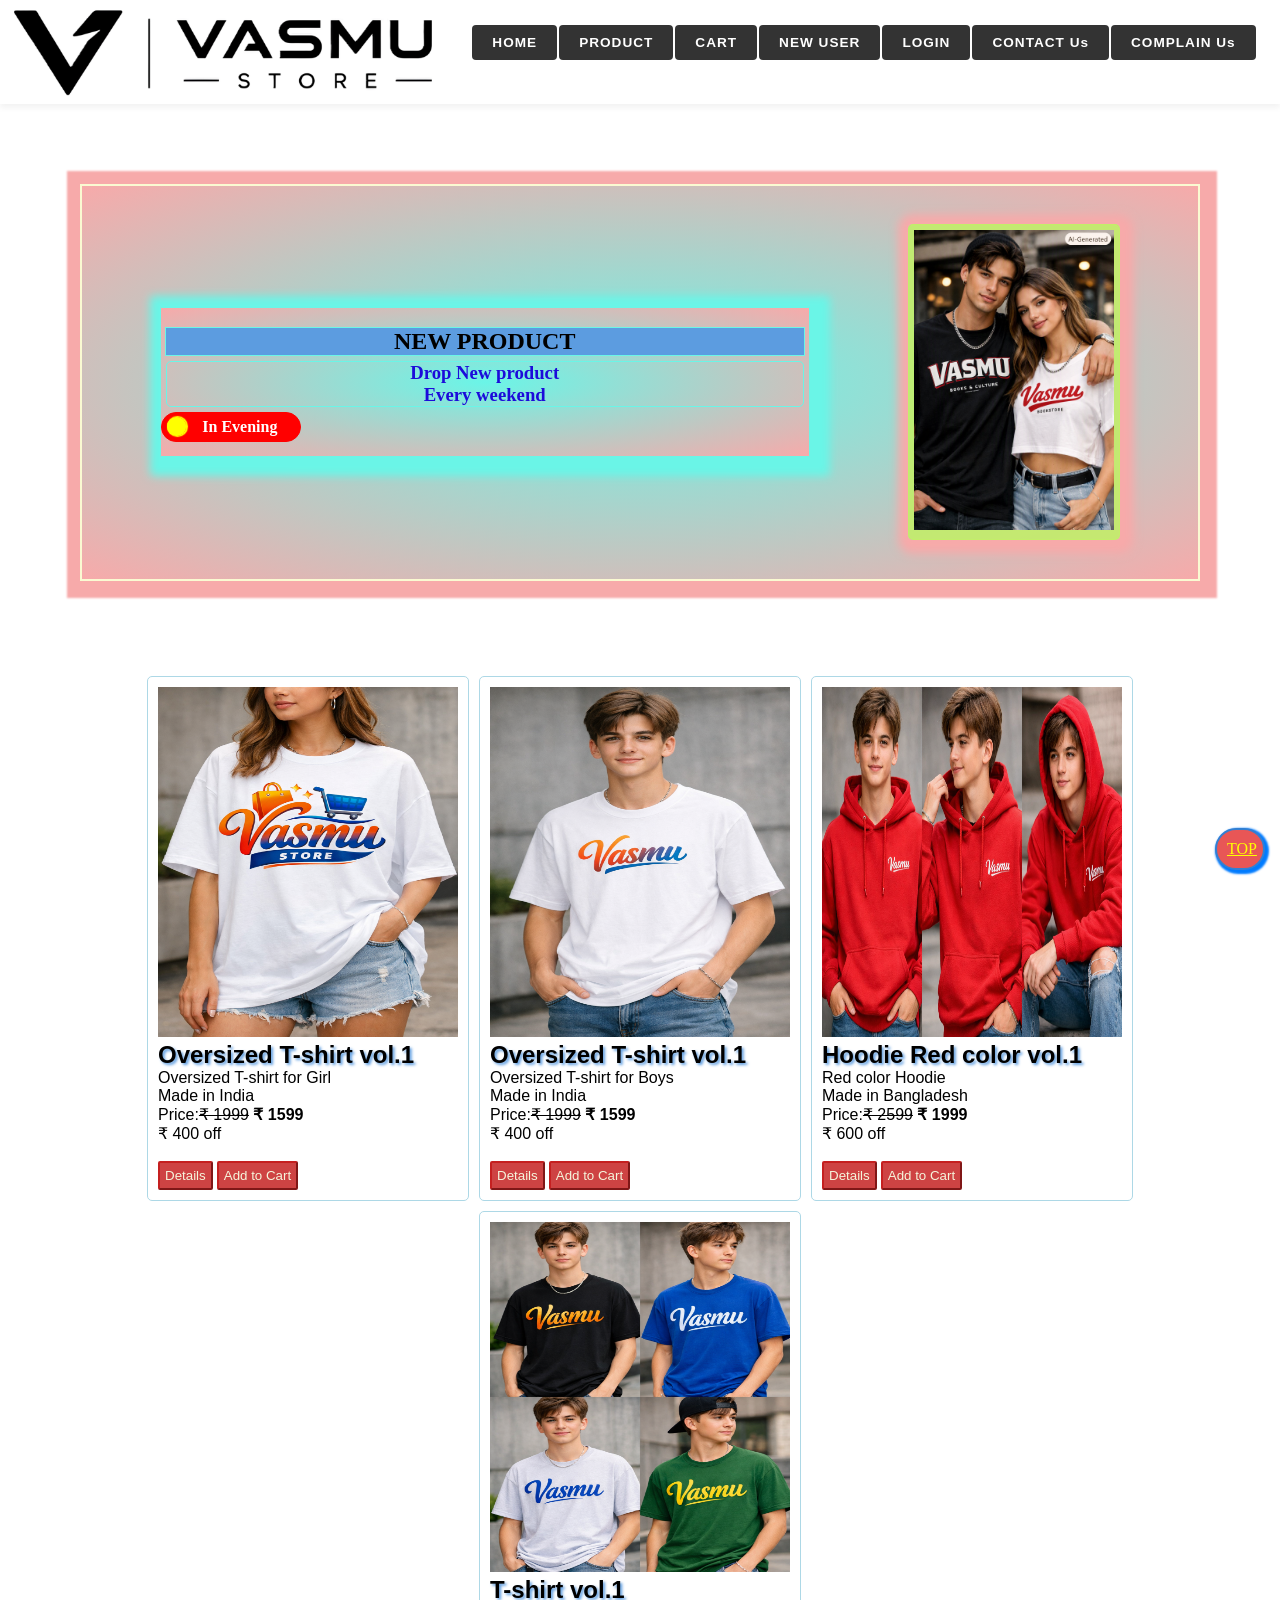
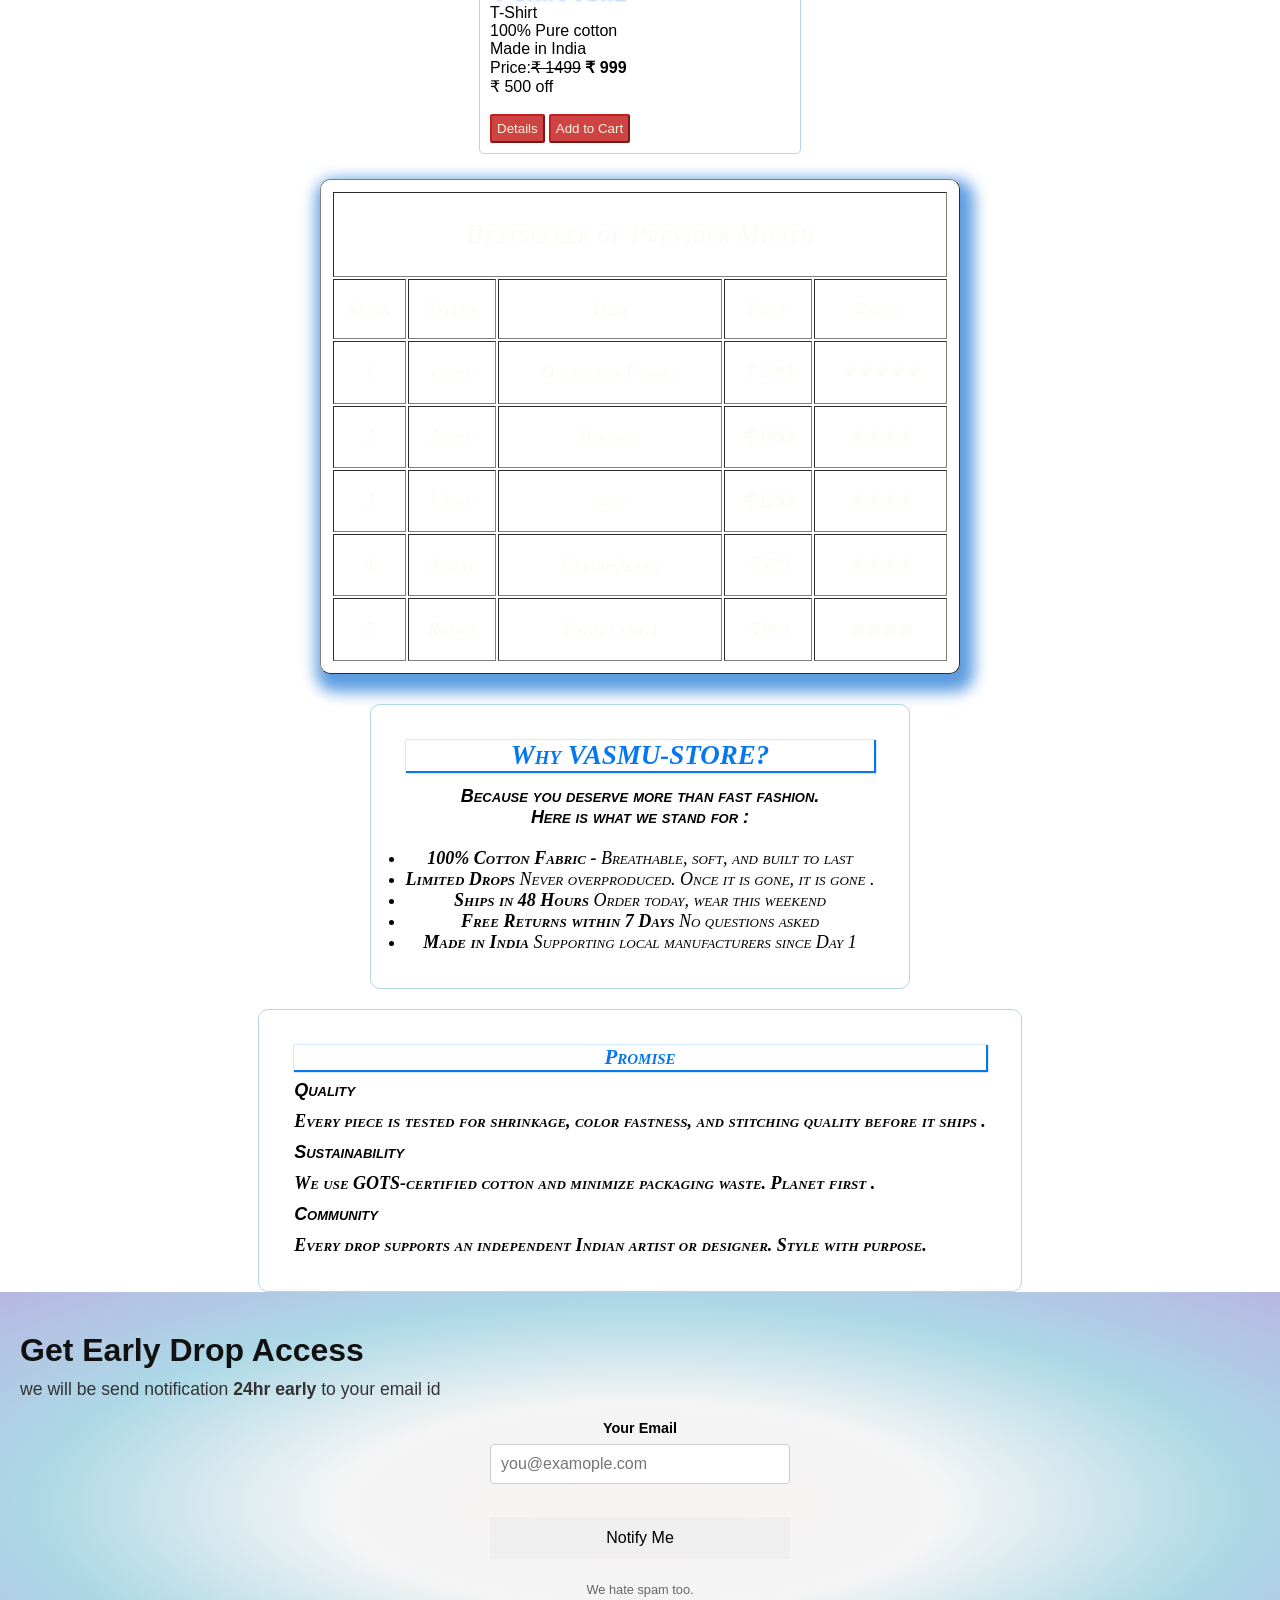
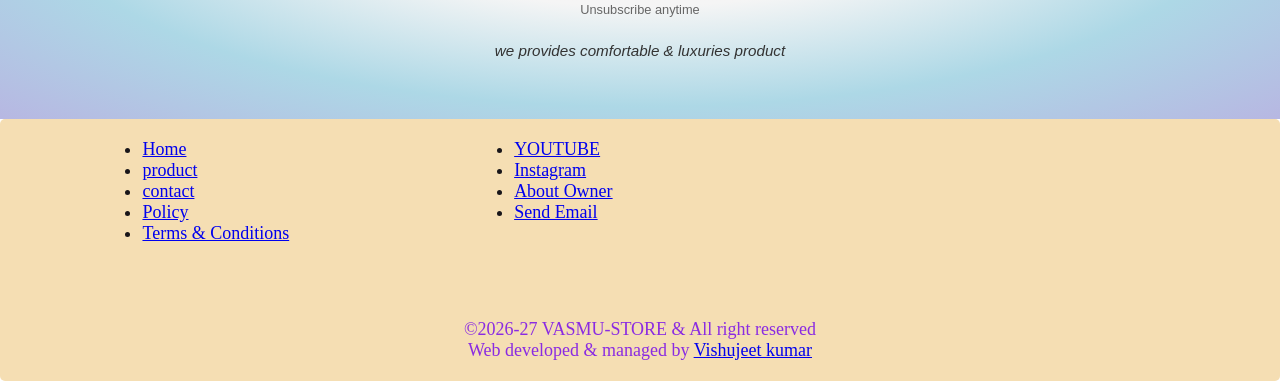
==== commit 098a3270: "update 2.2" ====
--- a/index.html
+++ b/index.html
@@ -15,7 +15,8 @@
     <!--------Header---------->
     <header id="topbutton">
         <div>
-            <a href="index.html"><img src="image/logo.png"  style="width: 100xp; height: 100px; background-color: rgb(201, 203, 195);"></a>
+            <a href="index.html"><img src="image/logo.png"
+                    style="width: 100xp; height: 100px; background-color: rgb(201, 203, 195);"></a>
         </div>
         <div>
             <!----navigation---->
@@ -36,128 +37,97 @@
     <a href="#topbutton" id="Top">TOP</a>
     <!---------main content-------->
 
-    <main id="product">
+    <main>
         <section>
-            <h2>
-                NEW PRODUCT
-            </h2>
-            <p>Drop this Month in the last week</p>
-
-            <!------product1--------->
-            <article>
-                <figure>
-                    <img src="image/Oversized T-shirt for Girl.png" style="width: 300px; height: 350px;"
-                        alt="Oversized T-shirt for Girl">
-                    <figcaption> Oversized T-shirt vol.1 </figcaption>
-                    <p>Oversized T-shirt for Girl</p>
-                    <p>Made in India</p>
-                    <p>Price:<del>&#8377 1999</del> <strong>&#8377 1599</strong> </p>
-                    <p>&#8377 400 off</p>
-                    <br>
-                    <a href="product.html"><button> Details</button></a>
-                    <button>Add to Cart</button>
-                </figure>
-            </article>
-
-            <!------product2--------->
-
-            <article>
-                <figure>
-                    <img src="image/Oversized T-shirt Boys.png" style="width: 300px; height: 350px;"
-                        alt="Oversized T-shirt for Boy">
-                    <figcaption> Oversized T-shirt vol.1 </figcaption>
-                    <p>Oversized T-shirt for Boys</p>
-                    <p>Made in India</p>
-                    <p>Price:<del>&#8377 1999</del> <strong>&#8377 1599</strong> </p>
-                    <p>&#8377 400 off</p>
-                    <br>
-                    <a href="product2.html"><button> Details</button></a>
-                    <button>Add to Cart</button>
-                </figure>
-            </article>
-
-            <!------product3--------->
-            <article>
-                <figure>
-                    <img src="image/Red color hoodie.png" style="width: 400px; height: 380px;" alt="Red color Hoodie">
-                    <figcaption> Hoodie Red color vol.1 </figcaption>
-                    <p>Red color Hoodie </p>
-                    <p>Made in Bangladesh</p>
-                    <p>Price:<del>&#8377 2599</del> <strong>&#8377 1999</strong> </p>
-                    <p>&#8377 600 off</p>
-                    <br>
-                    <a href="product3.html"><button> Details</button></a>
-                    <button>Add to Cart</button>
-                </figure>
-            </article>
-
-            <!------product4--------->
-            <article>
-                <figure>
-                    <img src="image/T-shirt.png" style="width: 300px; height: 350px;"
-                        alt="T-shirt for bouys in multi colors">
-                    <figcaption> T-shirt vol.1 </figcaption>
-                    <p>T-Shirt</p>
-                    <p>100% Pure cotton</p>
-                    <p>Made in India</p>
-
-                    <p>Price:<del>&#8377 1499</del> <strong>&#8377 999</strong> </p>
-                    <p>&#8377 500 off</p>
-                    <br>
-                    <a href="product4.html"><button> Details</button></a>
-                    <button>Add to Cart</button>
-                </figure>
-            </article>
-
+            <div id="newdrop">
+                <div id="newdroptext">
+                    <h2> NEW PRODUCT</h2>
+                    <h3>Drop New product
+                        <br>Every weekend
+                    </h3>
+                    <h4><a>&nbsp;•&nbsp;&nbsp;</a>&nbsp;&nbsp;&nbsp;&nbsp;In Evening </4>
+                </div>
+                <div id="newdropimg">
+                    <article>
+                        <figure>
+                            <img src="image/NewDrop.png" alt="NewDrop" width="200vw">
+                        </figure>
+                    </article>
+                </div>
+            </div>
+            <div id="product">
+                <!------product1--------->
+                <article>
+                    <figure>
+                        <img src="image/Oversized T-shirt for Girl.png" style="width: 300px; height: 350px;"
+                            alt="Oversized T-shirt for Girl">
+                        <figcaption> Oversized T-shirt vol.1 </figcaption>
+                        <p>Oversized T-shirt for Girl</p>
+                        <p>Made in India</p>
+                        <p>Price:<del>&#8377 1999</del> <strong>&#8377 1599</strong> </p>
+                        <p>&#8377 400 off</p>
+                        <br>
+                        <a href="product.html"><button> Details</button></a>
+                        <button>Add to Cart</button>
+                    </figure>
+                </article>
+
+                <!------product2--------->
+
+                <article>
+                    <figure>
+                        <img src="image/Oversized T-shirt Boys.png" style="width: 300px; height: 350px;"
+                            alt="Oversized T-shirt for Boy">
+                        <figcaption> Oversized T-shirt vol.1 </figcaption>
+                        <p>Oversized T-shirt for Boys</p>
+                        <p>Made in India</p>
+                        <p>Price:<del>&#8377 1999</del> <strong>&#8377 1599</strong> </p>
+                        <p>&#8377 400 off</p>
+                        <br>
+                        <a href="product2.html"><button> Details</button></a>
+                        <button>Add to Cart</button>
+                    </figure>
+                </article>
+
+                <!------product3--------->
+                <article>
+                    <figure>
+                        <img src="image/Red color hoodie.png" style="width: 300px; height: 350px;"
+                            alt="Red color Hoodie">
+                        <figcaption> Hoodie Red color vol.1 </figcaption>
+                        <p>Red color Hoodie </p>
+                        <p>Made in Bangladesh</p>
+                        <p>Price:<del>&#8377 2599</del> <strong>&#8377 1999</strong> </p>
+                        <p>&#8377 600 off</p>
+                        <br>
+                        <a href="product3.html"><button> Details</button></a>
+                        <button>Add to Cart</button>
+                    </figure>
+                </article>
+
+                <!------product4--------->
+                <article>
+                    <figure>
+                        <img src="image/T-shirt.png" style="width: 300px; height: 350px;"
+                            alt="T-shirt for bouys in multi colors">
+                        <figcaption> T-shirt vol.1 </figcaption>
+                        <p>T-Shirt</p>
+                        <p>100% Pure cotton</p>
+                        <p>Made in India</p>
+
+                        <p>Price:<del>&#8377 1499</del> <strong>&#8377 999</strong> </p>
+                        <p>&#8377 500 off</p>
+                        <br>
+                        <a href="product4.html"><button> Details</button></a>
+                        <button>Add to Cart</button>
+                    </figure>
+                </article>
+            </div>
         </section>
+
         <!--------Bestseller------------>
         <section>
-            <style>
-                BORDER {
-                    border: 2px solid rgb(181, 3, 3);
-                }
-
-                BORDER-COLOR {
-                    border: 2px solid red;
-                }
-
-                BORDER-WIDTH {
-                    border: 5px solid black;
-                }
-
-                BORDER-STYLE {
-                    border: 5px dotted black;
-                }
-
-                BORDER-RADIUS {
-                    border-radius: 10px;
-                }
-
-                BORDER-TOP {
-                    border-top: 5px solid rgb(157, 29, 29);
-                }
-
-                BORDER-BOTTOM {
-                    border-bottom: 5px solid rgb(157, 29, 29);
-                }
-
-                BORDER-LEFT {
-                    border-left: 5px solid rgb(157, 29, 29);
-                }
-
-                BORDER-RIGHT {
-                    border-right: 5px solid rgb(157, 29, 29);
-                }
-
-                BORDER-COLLAPSE {
-                    border-collapse: collapse;
-                }
-
-                border-spacing {
-                    border-spacing: 10px;
-                }
-            </style>
-            <table BORDER="1" COLOR="BLUE" WIDTH="500" HEIGHT="300" BORDER-COLLAPSE="collapse">
+            <table ID="sellertable" BORDER="1" BORDER-COLLAPSE="collapse">
 
                 <tr>
                     <td colspan="5">
@@ -211,85 +181,86 @@
         </section>
 
         <!-------why vasmu store------->
-
-        <section>
-            <h2>Why VASMU-STORE?</h2>
-            <p>Because you deserve more than fast fashion. Here is what we stand for :</p>
-            <ul>
-                <li><strong>100% Cotton Fabric - </strong> Breathable, soft, and built to last</li>
-                <li><strong>Limited Drops </strong> Never overproduced. Once it is gone, it is gone .</li>
-                <li><strong>Ships in 48 Hours </strong> Order today, wear this weekend</li>
-                <li><strong>Free Returns within 7 Days </strong> No questions asked</li>
-                <li><strong>Made in India </strong> Supporting local manufacturers since Day 1</li>
-            </ul>
-
-
-        </section>
-
-        <!--------promise-------->
-
-        <section>
-            <H3>Promise</H3>
-            <dl>
-
-                <dt>Quality</dt>
-                <dd>Every piece is tested for shrinkage, color fastness, and stitching quality before it ships .</dd>
-
-                <dt>Sustainability</dt>
-                <dd>We use GOTS-certified cotton and minimize packaging waste. Planet first .</dd>
-
-                <dt>Community</dt>
-                <dd>Every drop supports an independent Indian artist or designer. Style with purpose.</dd>
-            </dl>
-        </section>
-
+        <div id="whypromise">
+            <section id="why">
+                <h2>Why VASMU-STORE?</h2>
+                <p>Because you deserve more than fast fashion.<br> Here is what we stand for :</p>
+                <ul>
+                    <li><strong>100% Cotton Fabric - </strong> Breathable, soft, and built to last</li>
+                    <li><strong>Limited Drops </strong> Never overproduced. Once it is gone, it is gone .</li>
+                    <li><strong>Ships in 48 Hours </strong> Order today, wear this weekend</li>
+                    <li><strong>Free Returns within 7 Days </strong> No questions asked</li>
+                    <li><strong>Made in India </strong> Supporting local manufacturers since Day 1</li>
+                </ul>
+
+
+            </section>
+
+            <!--------promise-------->
+
+            <section id="promise">
+                <H3>Promise</H3>
+                <dl>
+                    <dt>Quality</dt>
+                    <dd>Every piece is tested for shrinkage, color fastness, and stitching quality before it ships .
+                    </dd>
+
+                    <dt>Sustainability</dt>
+                    <dd>We use GOTS-certified cotton and minimize packaging waste. Planet first .</dd>
+
+                    <dt>Community</dt>
+                    <dd>Every drop supports an independent Indian artist or designer. Style with purpose.</dd>
+                </dl>
+            </section>
+        </div>
         <!-------Early DROp Access------->
 
-        <section>
+        <section id="early">
             <h2>Get Early Drop Access</h2>
-            <p>Drop notification go out <strong>24hr early </strong> to our list. Be first .Never miss a drop</p>
+            <p>we will be send notification <strong>24hr early </strong> to your email id</p>
             <form>
                 <label for="email">Your Email</label>
                 <input type="email" id="email" placeholder="you@examople.com">
+                <br>
                 <button>Notify Me</button>
                 <br>
                 <small>We hate spam too.</small>
-                <br>
                 <small>Unsubscribe anytime</small>
                 <p>
                     we provides comfortable & luxuries product
                 </p>
             </form>
         </section>
-        <!-------Footer--------->
-        <footer>
-
-            <!--------Contact---------->
-            <div id="nav1">
-                <ul>
-                    <li><a href="#home">Home</a></li>
-                    <li><a href="#product">product</a></li>
-                    <li><a href="contactUs.html">contact</a></li>
-                    <li><a href="policy.html"> Policy</a></li>
-                    <li><a href="Terms&Conditions.html"> Terms & Conditions </a></li>
-                </ul>
-                <ul>
-                    <li><a href="https://www.youtube.com/@vishutube">YOUTUBE</a></li>
-                    <li><a href="https://www.instagram.com/vishujeet_patel">Instagram</a></li>
-                    <li><a href="https://vishujeetkumar.free.nf">About Owner</a></li>
-                    <li><a href="mailto:vishujeetkumar@proton.me">Send Email</a></li>
-                </ul>
-                <iframe
-                    src="https://www.google.com/maps/embed?pb=!1m14!1m12!1m3!1d214.85178057885264!2d85.27866965842811!3d25.31454397781907!2m3!1f0!2f0!3f0!3m2!1i1024!2i768!4f13.1!5e1!3m2!1sen!2sin!4v1784896664676!5m2!1sen!2sin"
-                    width="300" height="180" style="border:0;" allowfullscreen="" loading="lazy"
-                    referrerpolicy="strict-origin-when-cross-origin">Address:- Nalanda,Bihar</iframe>
-
-            </div>
-            <div id="copyright">
-                <p>&copy;2026-27 VASMU-STORE & All right reserved</p>
-                <p>Web developed & managed by <a href="https://www.vishujeetkumar.free.nf">Vishujeet kumar</a></p>
-            </div>
-        </footer>
+    </main>
+    <!-------Footer--------->
+    <footer>
+
+        <!--------Contact---------->
+        <div id="nav1">
+            <ul>
+                <li><a href="#home">Home</a></li>
+                <li><a href="#product">product</a></li>
+                <li><a href="contactUs.html">contact</a></li>
+                <li><a href="policy.html"> Policy</a></li>
+                <li><a href="Terms&Conditions.html"> Terms & Conditions </a></li>
+            </ul>
+            <ul>
+                <li><a href="https://www.youtube.com/@vishutube">YOUTUBE</a></li>
+                <li><a href="https://www.instagram.com/vishujeet_patel">Instagram</a></li>
+                <li><a href="https://vishujeetkumar.free.nf">About Owner</a></li>
+                <li><a href="mailto:vishujeetkumar@proton.me">Send Email</a></li>
+            </ul>
+            <iframe
+                src="https://www.google.com/maps/embed?pb=!1m14!1m12!1m3!1d214.85178057885264!2d85.27866965842811!3d25.31454397781907!2m3!1f0!2f0!3f0!3m2!1i1024!2i768!4f13.1!5e1!3m2!1sen!2sin!4v1784896664676!5m2!1sen!2sin"
+                width="300" height="180" style="border:0;" allowfullscreen="" loading="lazy"
+                referrerpolicy="strict-origin-when-cross-origin">Address:- Nalanda,Bihar</iframe>
+
+        </div>
+        <div id="copyright">
+            <p>&copy;2026-27 VASMU-STORE & All right reserved</p>
+            <p>Web developed & managed by <a href="https://www.vishujeetkumar.free.nf">Vishujeet kumar</a></p>
+        </div>
+    </footer>
 
 </body>
 
--- a/index.css
+++ b/index.css
@@ -18,7 +18,8 @@
     flex-wrap: wrap;
 }
 
-header h1{display: flex;
+header h1 {
+    display: flex;
     align-content: start;
 }
 
@@ -74,12 +75,12 @@
     color: yellow;
     text-align: center;
     position: fixed;
-    right: 85px;
+    right: 15px;
     bottom: 30px;
     z-index: 1;
 }
 
-/* form & location */
+/*location */
 #location {
 
     display: flex;
@@ -87,8 +88,6 @@
     padding: 5px;
     font-size: large;
     gap: 10vw;
-    width: 80%;
-    height: 100%;
     object-fit: contain;
 }
 
@@ -100,6 +99,7 @@
     border-radius: 15px 0 15px 0;
     padding: 5px;
 }
+
 #inquiry h2 {
     justify-content: space-between;
     font-style: italic;
@@ -118,6 +118,9 @@
     border-radius: 5px;
     font-family: monospace;
     font-weight: 250;
+    width: 100vw;
+    justify-content: center;
+
 }
 
 #nav1 {
@@ -127,7 +130,7 @@
     color: rgb(24, 21, 25);
     column-gap: 20px;
     padding: 0 30px;
-    justify-content: space-between;
+    justify-content: space-around;
 }
 
 #copyright {
@@ -135,4 +138,320 @@
     color: blueviolet;
     text-align: center;
 
+}
+
+/* #HEADER AND FOOTER CSS ABOVE # */
+
+
+/* new drop prodcut */
+
+#newdrop {
+    display: flex;
+    flex-wrap: wrap;
+    padding: 3%;
+    gap: 20px;
+    justify-content: space-around;
+    width: 80wv;
+    margin: 80px;
+    border: 2px solid lightgoldenrodyellow;
+    background-image: radial-gradient(#6af5e7, rgb(247, 170, 170));
+    box-shadow: 2px 2px 2px 15px rgb(247, 170, 170);
+}
+
+#newdrop div#newdroptext {
+    justify-content: center;
+    align-self: center;
+    border-radius: 1px;
+    align-content: center;
+    background-image: radial-gradient(#6af5e7, rgb(247, 170, 170));
+    background-size: cover;
+    background-repeat: no-repeat;
+    box-shadow: 5px 4px 9px 15px #6af5e7;
+}
+
+#newdroptext {
+    border: 1px solid #6af5e7;
+    height: 150px;
+}
+
+#newdroptext h2 {
+    border: 1px solid #6af5e7;
+    /* border-radius: 5px; */
+    width: 50vw;
+    background-color: #5c9ce0;
+    text-align: center;
+    font-family: cursive;
+
+    margin: 4px;
+}
+
+#newdroptext h3 {
+    border: 1px solid #6af5e7;
+    border-radius: 5px;
+    margin: 5px;
+    text-align: center;
+    justify-content: center;
+    color: rgb(28, 11, 218);
+    font-weight: bolder;
+}
+
+#newdroptext h4 {
+    border: 1px solid red;
+    background-color: red;
+    color: white;
+    padding: 5px;
+    border-radius: 15px;
+    width: 140px;
+    gap: 5px;
+
+}
+
+#newdrop h4 a {
+    color: yellow;
+    font-weight: bolder;
+    border: 1px solid yellow;
+    background-color: yellow;
+    border-radius: 100%;
+    box-shadow: 1px 0 1px 1px yellow;
+}
+
+#newdropimg {
+    border: 1px solid rgba(194, 239, 104, 0.881);
+    background-color: rgba(194, 239, 104, 0.881);
+    box-shadow: 2px 2px 10px 12px rgb(247, 170, 170);
+    padding: 5px;
+    border-radius: 5px;
+    align-self: last baseline;
+}
+
+/* product css below  */
+
+
+#product {
+    display: flex;
+    gap: 10px;
+    flex-wrap: wrap;
+    flex-direction: row;
+    justify-content: center;
+    padding: 15px;
+    width: 100vw;
+}
+
+#product article {
+    border: 1px solid lightblue;
+    background-image: url(https://tse3.mm.bing.net/th/id/OIP.WNCcqbMGKMdsNZ4AjkvnmwHaEK?r=0&rs=1&pid=ImgDetMain&o=7&rm=3);
+    padding: 10px;
+    border-radius: 5px;
+    background-repeat: no-repeat;
+    background-size: cover;
+}
+
+#product figcaption {
+    font-size: x-large;
+    font-weight: bolder;
+    font-family: Tahoma, sans-serif;
+    text-shadow: 2px 2px 3px #5c9ce0;
+}
+
+#product p {
+    font-family: Arial, sans-serif;
+    font-weight: lighter;
+}
+
+#product button {
+    padding: 5px;
+    color: beige;
+    background-color: rgba(195, 24, 24, 0.812);
+    border-radius: 2px;
+    border-color: rgba(195, 24, 24, 0.812);
+}
+
+/* BEST SELLER TABLE CSS CODE BELOW*/
+#sellertable {
+    background-image: url(https://png.pngtree.com/thumb_back/fh260/background/20250402/pngtree-upward-trending-growth-graph-business-success-visualization-image_17164623.jpg);
+    color: rgb(251, 252, 246);
+    text-align: center;
+    font-style: oblique;
+    font-variant: small-caps;
+    font-weight: bolder;
+    font-size: large;
+    margin: auto;
+    width: 50vw;
+    height: 55vh;
+    border-radius: 10px;
+    background-repeat: no-repeat;
+    background-size: cover;
+    padding: 10px;
+    box-shadow: 5px 9px 15px 9px #5c9ce0;
+    margin-bottom: 30px;
+    margin-top: 10px;
+}
+
+/* why vasmu store  */
+
+
+#why {
+    background-image: url(https://img.freepik.com/premium-photo/blurred-blue-abstract-background_7182-1373.jpg);
+    background-repeat: no-repeat;
+    background-size: cover;
+    border: 1px solid lightblue;
+    text-align: center;
+    font-style: oblique;
+    font-variant: small-caps;
+    font-weight: bolder;
+    font-size: large;
+    margin: auto;
+    width: fit-content;
+    height: fit-content;
+    border-radius: 10px;
+    padding: 35px;
+    text-align: center;
+    flex-wrap: wrap;
+
+}
+
+#why h2 {
+    font-family: cursive;
+    margin-bottom: 15px;
+    color: #0677ef;
+    box-shadow: 1px 1px 1px 1px #0677ef;
+
+}
+
+#why p {
+    font-family: sans-serif;
+    margin-bottom: 20px;
+}
+
+#why ul {
+    font-size: large;
+    font-weight: lighter;
+}
+
+
+/* why and promise in flexbox uses  */
+
+#whypromise {
+    display: flex;
+    flex-wrap: wrap;
+    gap: 20px;
+    /* flex-direction: row; */
+    /* justify-content: space-evenly; */
+}
+
+/* we company promise */
+
+#promise {
+    background-image: url(https://img.freepik.com/premium-photo/blurred-blue-abstract-background_7182-1373.jpg);
+    background-repeat: no-repeat;
+    background-size: cover;
+    border: 1px solid lightblue;
+    text-align: center;
+    font-style: oblique;
+    font-variant: small-caps;
+    font-weight: bolder;
+    font-size: large;
+    margin: auto;
+    width: fit-content;
+    height: fit-content;
+    border-radius: 10px;
+    padding: 35px;
+    text-align: center;
+    flex-wrap: wrap;
+}
+
+#promise h3 {
+    color: #0677ef;
+    box-shadow: 1px 1px 1px 1px #0677ef;
+    font-family: cursive;
+}
+
+#promise dt {
+    text-align: start;
+    font-family: sans-serif;
+    margin: 10px 0;
+}
+
+#promise dd {
+    text-align: justify;
+}
+
+
+
+/* <!-------Early DROp Access-------> */
+
+#early {
+    background-image: radial-gradient(rgb(247, 242, 242), whitesmoke, lightblue, rgb(183, 183, 226));
+    padding: 40px 20px;
+    box-sizing: border-box;
+    font-family: sans-serif;
+    /* Unified font system */
+}
+
+#early h2 {
+    font-size: 2rem;
+    margin-bottom: 10px;
+    color: #111;
+}
+
+#early p {
+    font-size: 1.1rem;
+    color: #333;
+    margin-bottom: 20px;
+}
+
+#early form {
+    max-width: 400px;
+    margin: 0 auto;
+    /* Centers the form content */
+    display: flex;
+    flex-direction: column;
+    /* Stacks elements vertically */
+    align-items: center;
+}
+
+#early label {
+    font-weight: bold;
+    margin-bottom: 8px;
+    font-size: 0.9rem;
+}
+
+#early input[type="email"] {
+    width: 100%;
+    max-width: 300px;
+    padding: 10px;
+    border: 1px solid #ccc;
+    border-radius: 4px;
+    margin-bottom: 15px;
+    font-size: 1rem;
+}
+
+#early form button {
+    width: 100%;
+    max-width: 300px;
+    padding: 12px;
+    /* Enhanced padding for better tap target */
+    font-size: 1rem;
+    border: none;
+    cursor: pointer;
+    transition: background 0.2s ease;
+}
+
+#early form button:hover {
+    background-color: #e33f3f;
+    /* Darkens button on hover */
+}
+
+#early small {
+    display: block;
+    /* Forces each disclaimer onto a new line */
+    color: #666;
+    font-size: 0.8rem;
+    margin-top: 5px;
+}
+
+#early form p {
+    margin-top: 25px;
+    font-style: italic;
+    font-size: 0.95rem;
 }
